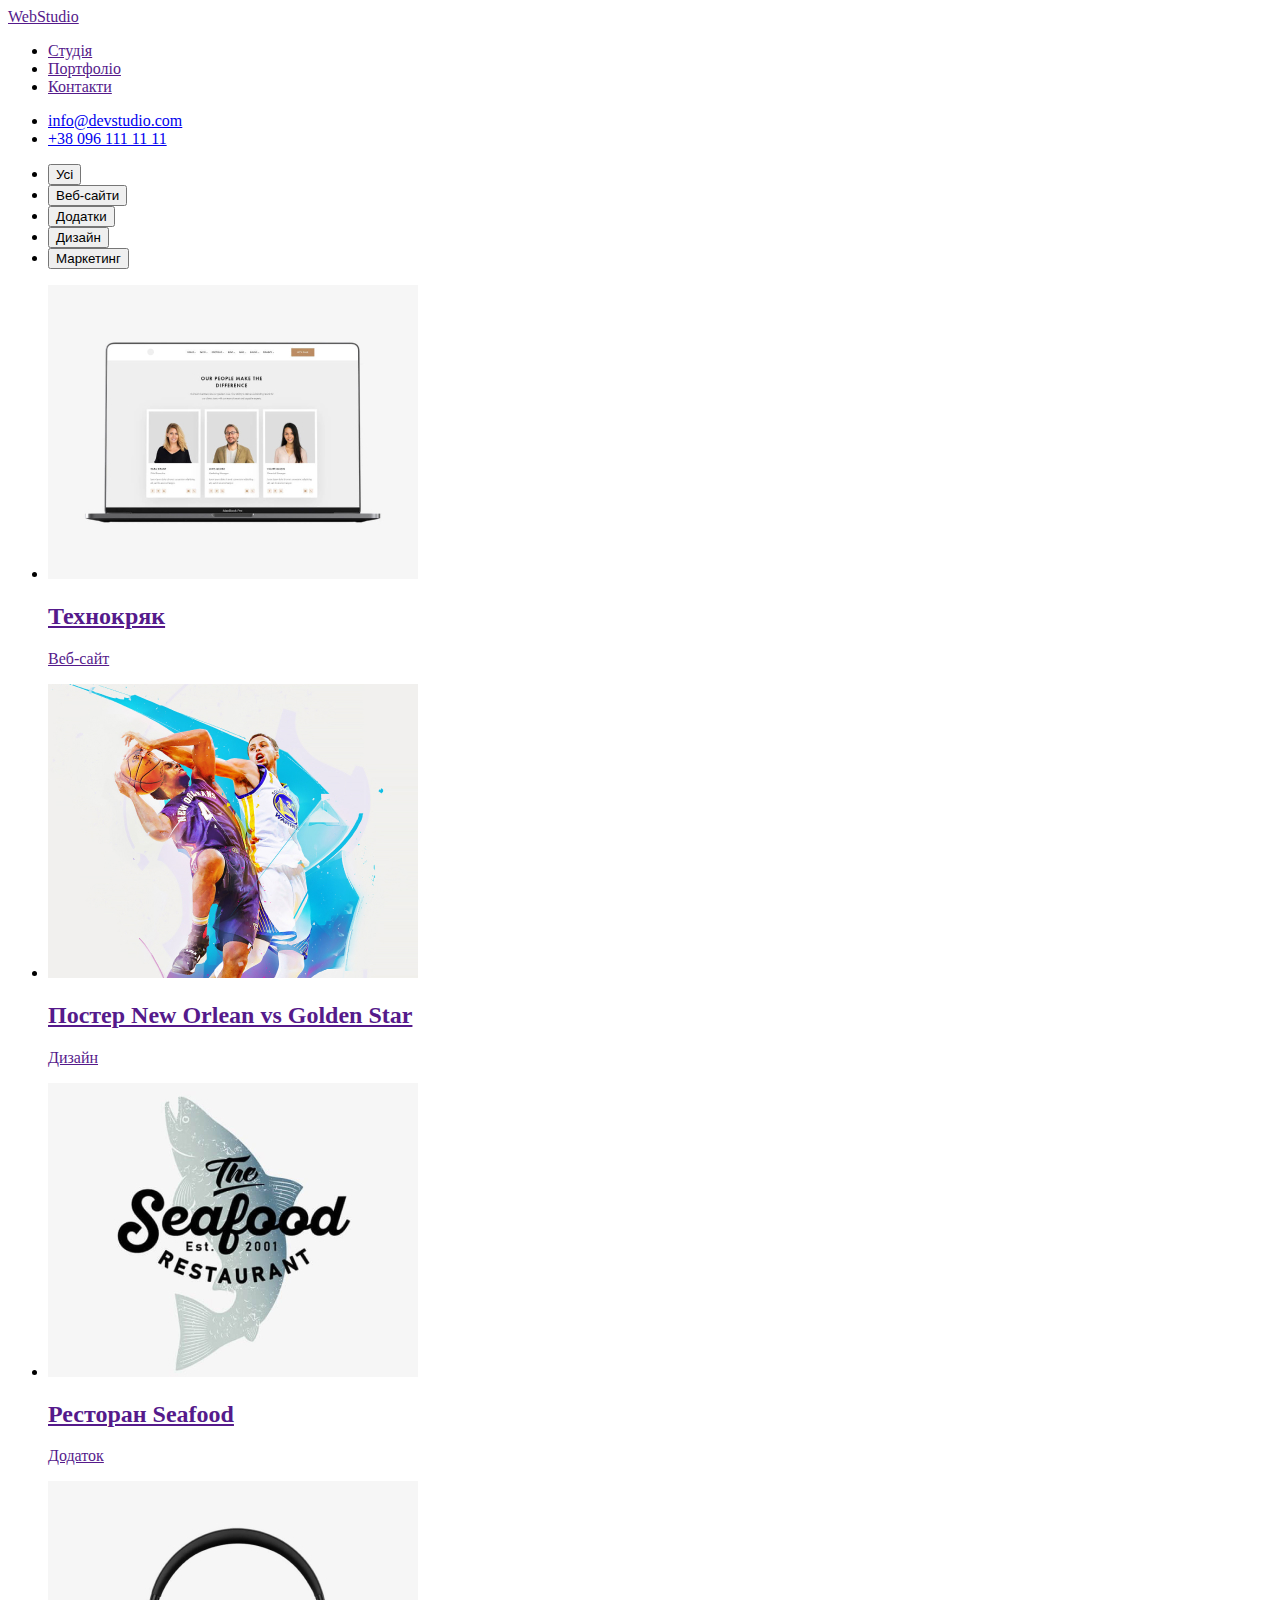
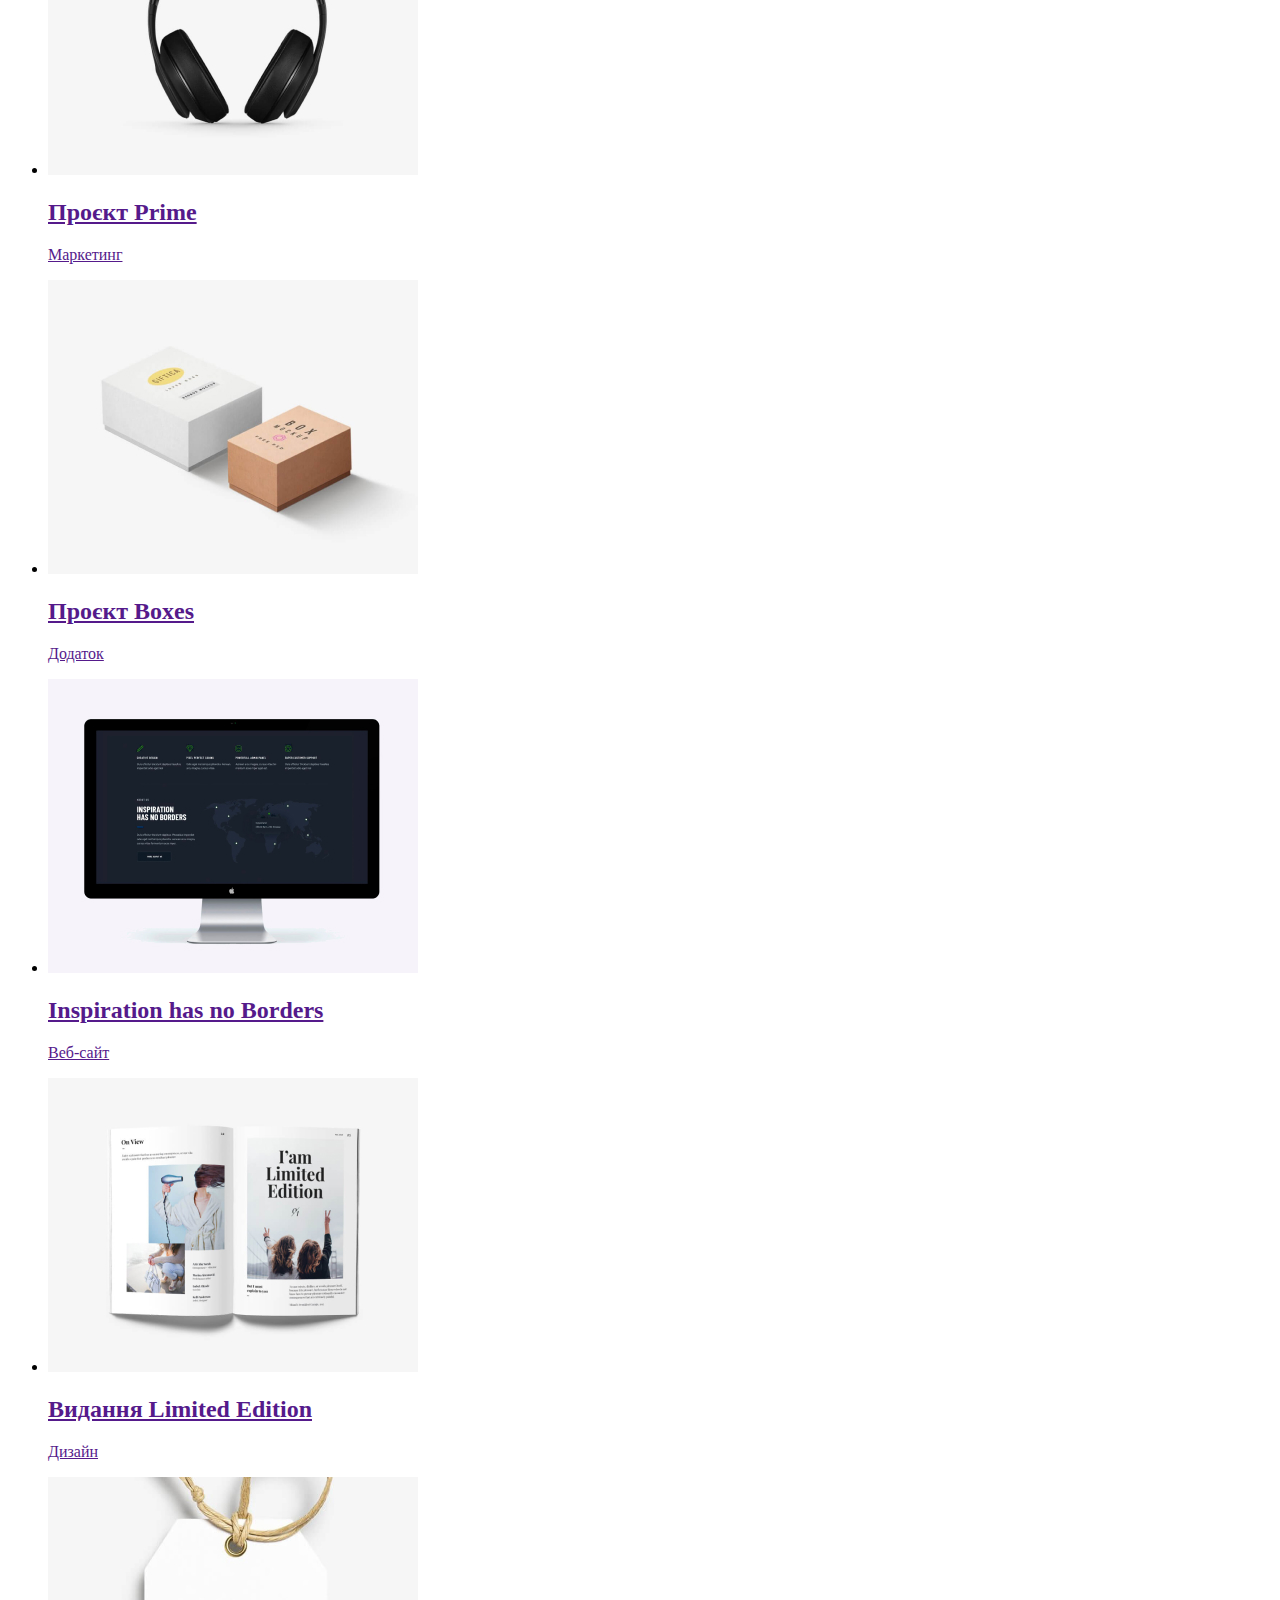
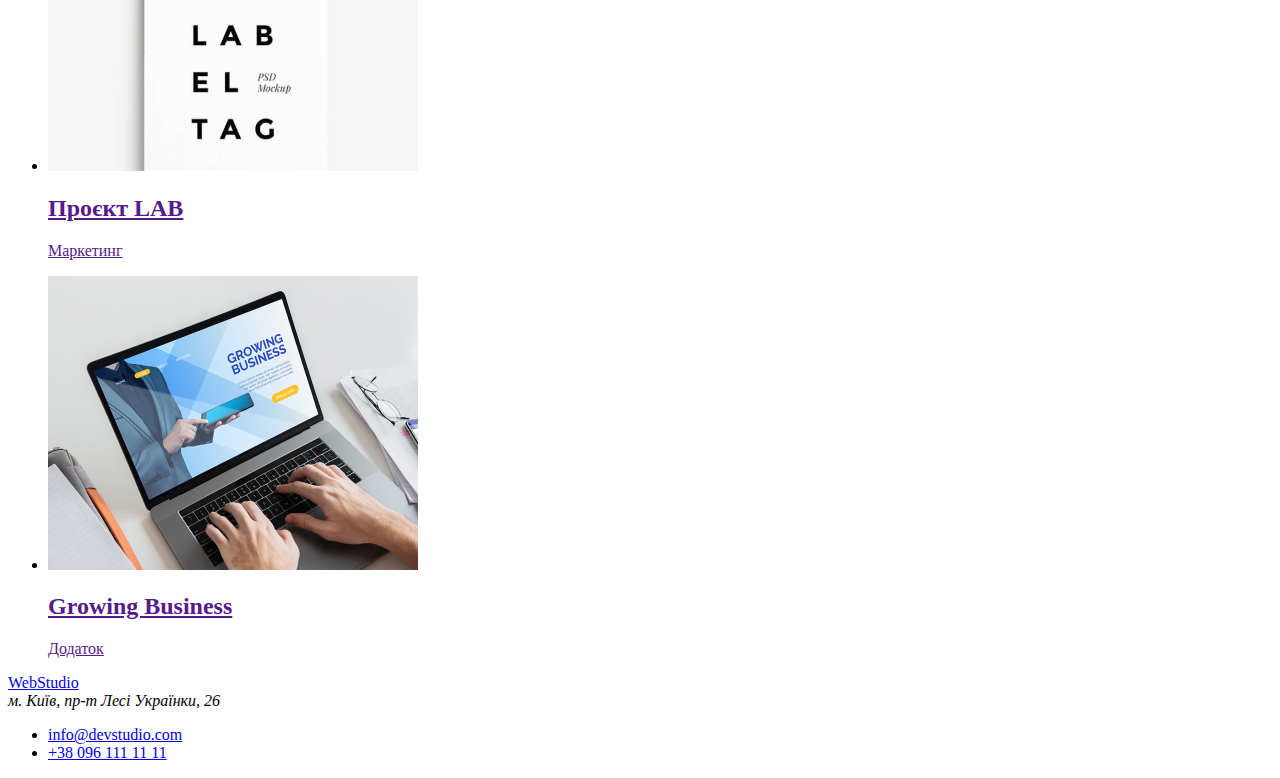
==== portfolio.html @ b0138ae0 "add styles" ====
<!DOCTYPE html>
<html lang="uk">
  <head>
    <meta charset="UTF-8" />
    <meta http-equiv="X-UA-Compatible" content="IE=edge" />
    <meta name="viewport" content="width=device-width, initial-scale=1.0" />
    <title>Portfolio</title>
    <link rel="stylesheet" href="./css/styles.css">
    <link href="https://fonts.googleapis.com/css2?family=Raleway:wght@700&family=Roboto:wght@400;500;700;900&display=swap" rel="stylesheet">
  </head>
  
  <body>
    <!--Верхня частина-->
    <header>
        <a href="">WebStudio</a>
        <nav>
          <ul>
            <li><a href="">Студія</a></li>
            <li><a href="">Портфоліо</a></li>
            <li><a href="">Контакти</a></li>
          </ul>
        </nav>
        <ul>
          <li><a href="mailto:info@devstudio.com">info@devstudio.com</a></li>
          <li><a href="tel:+380961111111">+38 096 111 11 11</a></li>
        </ul>
      </header>
    <main>
      <!--Заголовок-->
    
           <section>

             <ul>
                <li><button type="button">Усі</button></li>
                <li><button type="button">Веб-сайти</button></li>
                <li><button type="button">Додатки</button></li>
                <li><button type="button">Дизайн</button></li>
                <li><button type="button">Маркетинг</button></li>
            </ul>
        
        <ul>
            <li><a href="">
              <img src="./images/img7.jpg" alt="десктоп ноутбука" width="370">
              <h2>Технокряк</h2>
              <p>Веб-сайт</p>
            </a>
            </li>

            <li><a href="">
              <img src="./images/img8.jpg" alt="гра в баскетбол" width="370">
              <h2>Постер New Orlean vs Golden Star</h2>
              <p>Дизайн</p>
            </a>
            </li>

            <li><a href="">
              <img src="./images/img9.jpg" alt="ресторан морепродуктів" width="370">
              <h2>Ресторан Seafood</h2>
              <p>Додаток</p>
            </a>
            </li>

            <li><a href="">
              <img src="./images/img10.jpg" alt="навушники" width="370">
              <h2>Проєкт Prime</h2>
              <p>Маркетинг</p>
            </a>
                
            </li>

            <li><a href="">
              <img src="./images/img11.jpg" alt="Коробки" width="370">
              <h2>Проєкт Boxes</h2>
              <p>Додаток</p>
            </a>
            </li>

            <li><a href="">
              <img src="./images/img12.jpg" alt="Десктоп компютера" width="370">
              <h2>Inspiration has no Borders</h2>
              <p>Веб-сайт</p>
            </a>
            </li>

            <li><a href="">
              <img src="./images/img13.jpg" alt="розгорнута книга" width="370">
              <h2>Видання Limited Edition</h2>
              <p>Дизайн</p>
            </a>
            </li>

            <li><a href="">
               <img src="./images/img14.jpg" alt="мітка з описом" width="370">
                <h2>Проєкт LAB</h2>
                <p>Маркетинг</p>
            </a>
            </li>

            <li><a href="">
              <img src="./images/img15.jpg" alt="написання на клавіатрі">
              <h2>Growing Business</h2>
              <p>Додаток</p>
            </a>
            </li>
        </ul>
      </section>
    
    </main>

    <footer>
        <!--Підвал сторінки-->
        <a href="./index.html">WebStudio</a>
        <address>м. Київ, пр-т Лесі Українки, 26</address>
  
        <ul>
          <li><a href="mailto:info@devstudio.com">info@devstudio.com</a></li>
          <li><a href="tel:+380961111111">+38 096 111 11 11</a></li>
        </ul>
      </footer>
  </body>

</html>
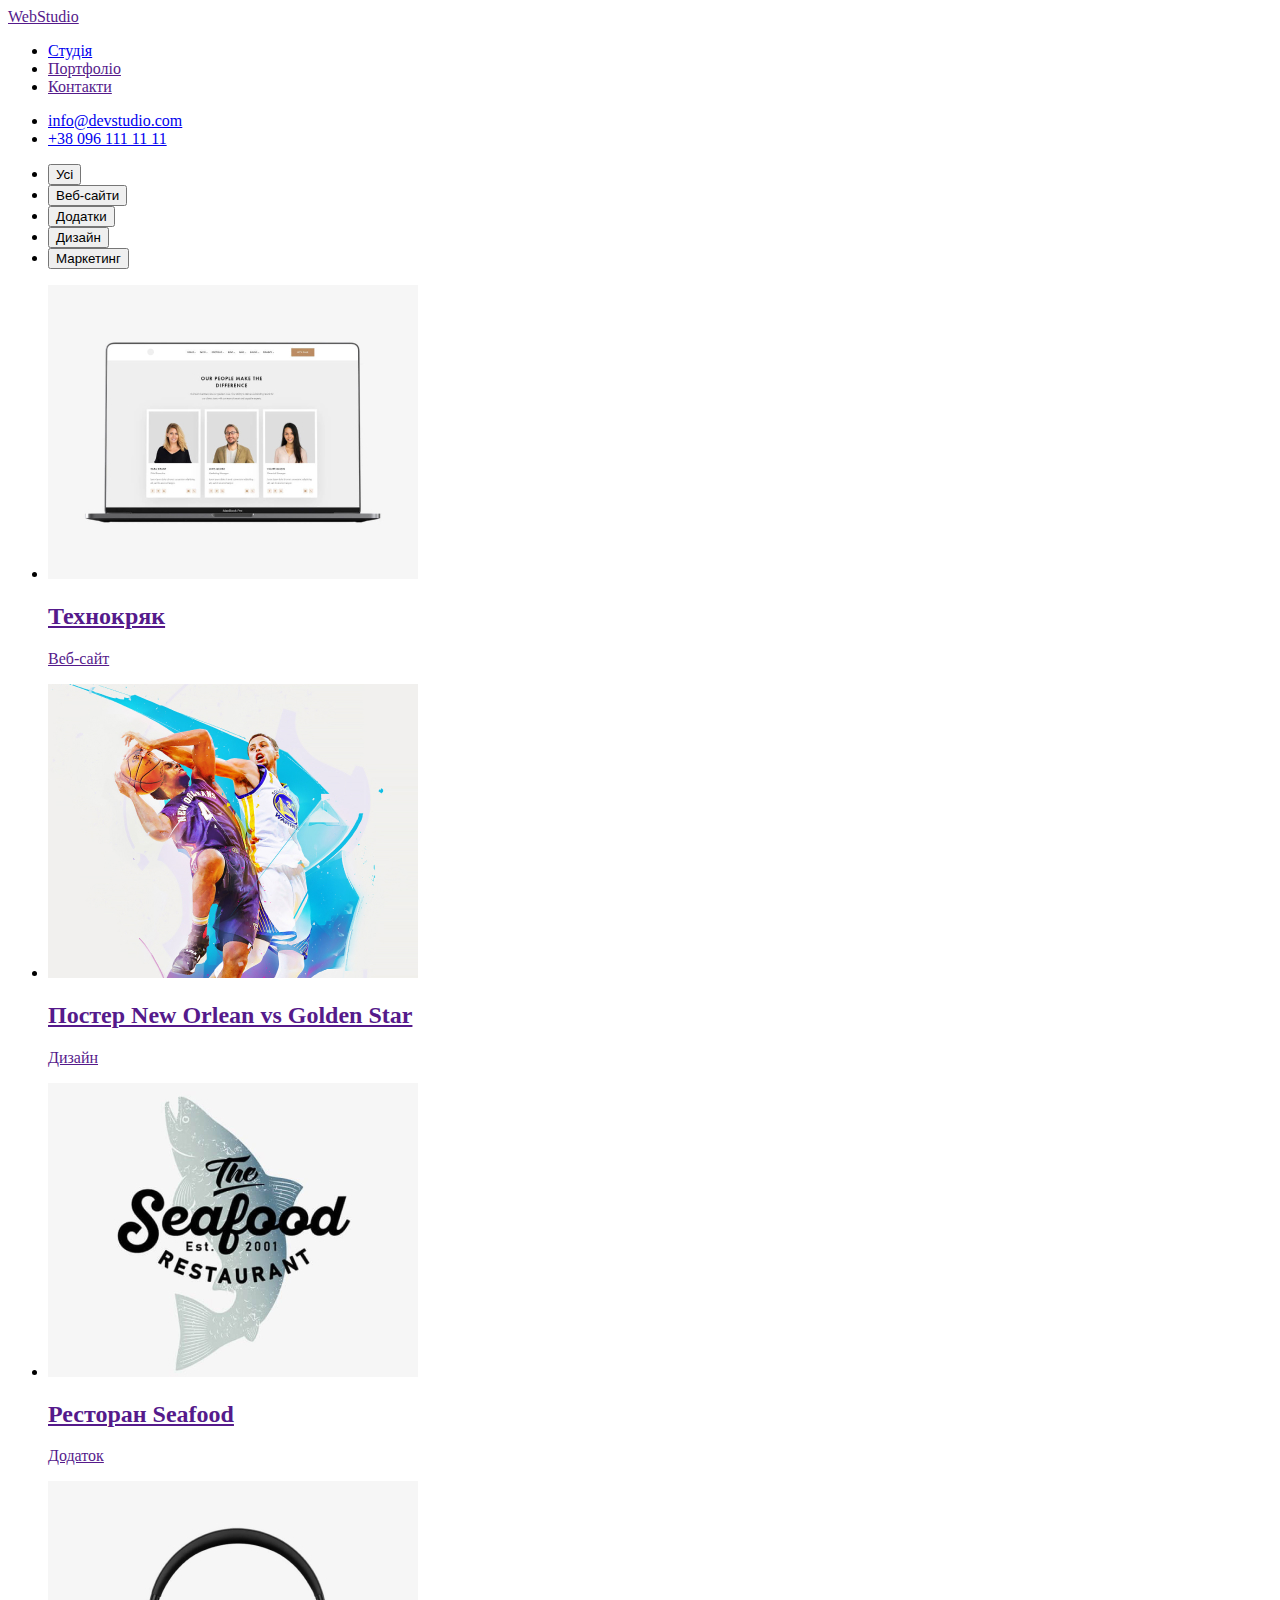
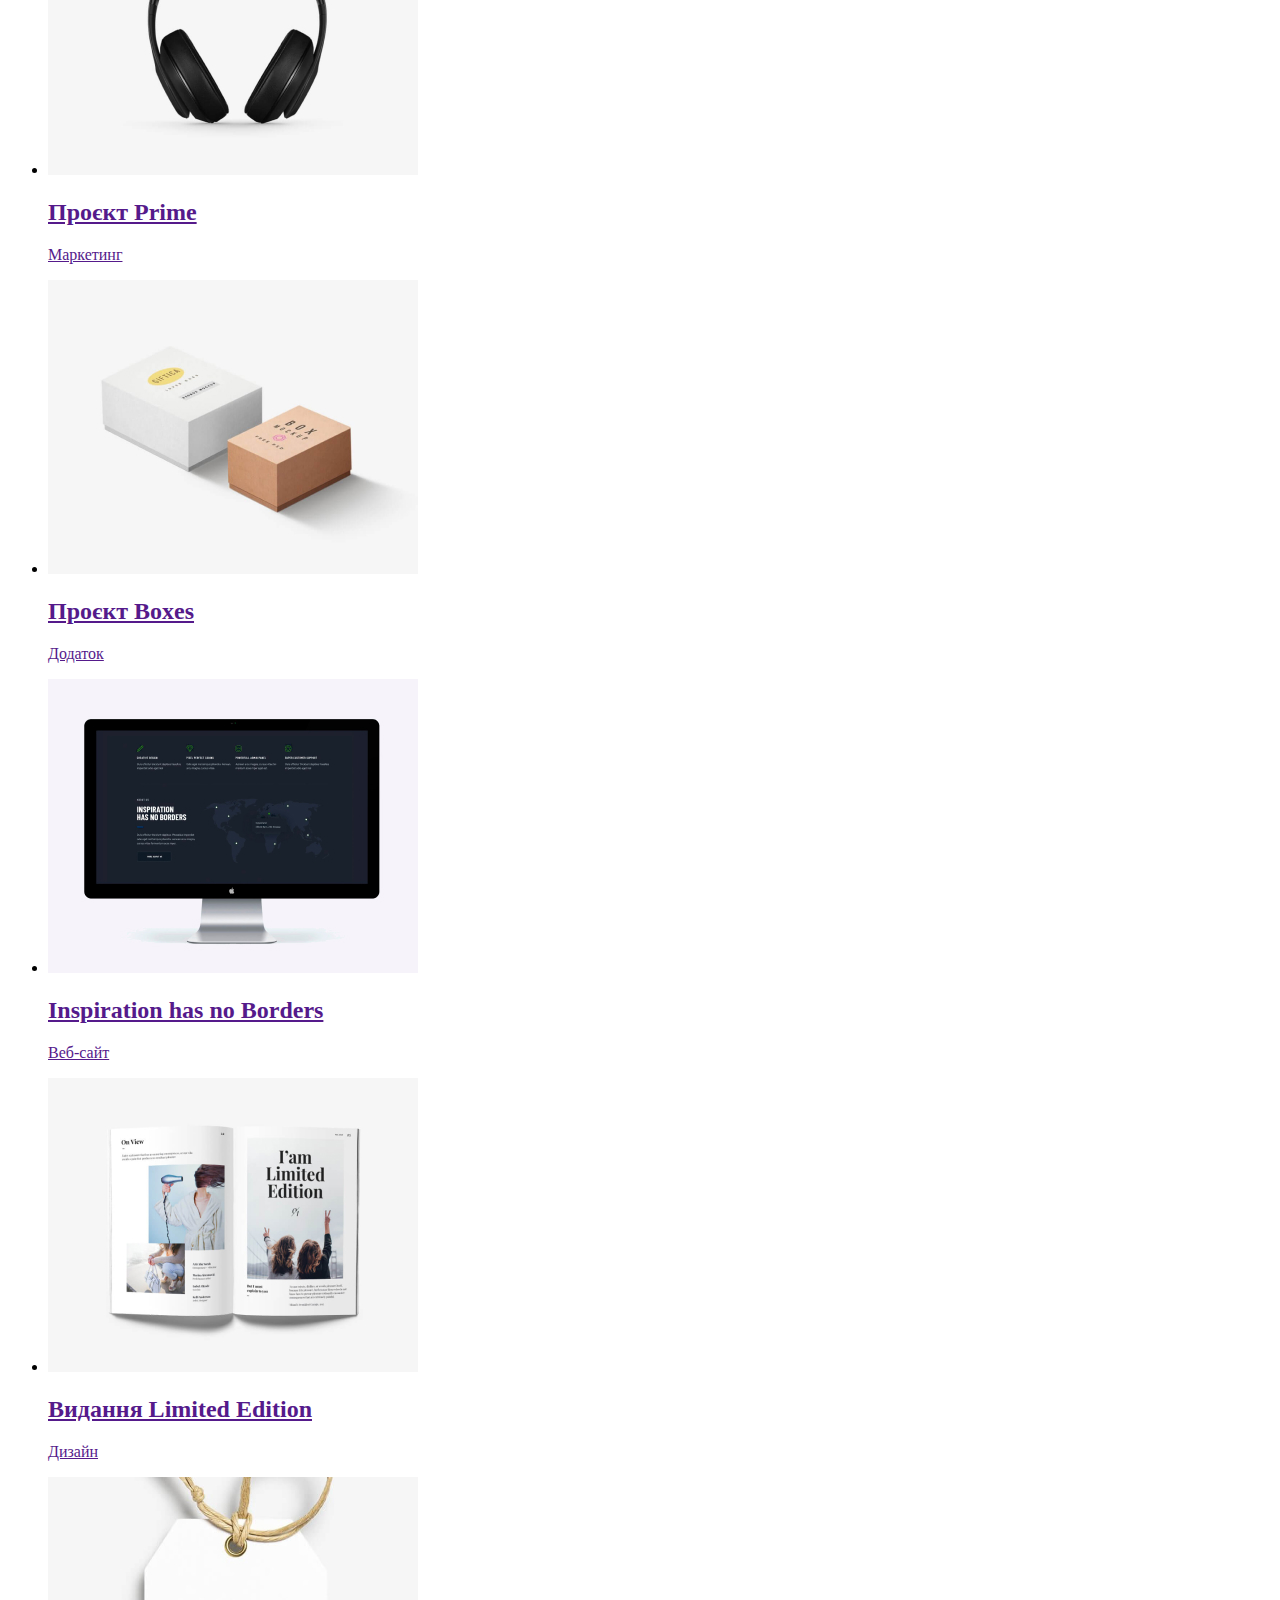
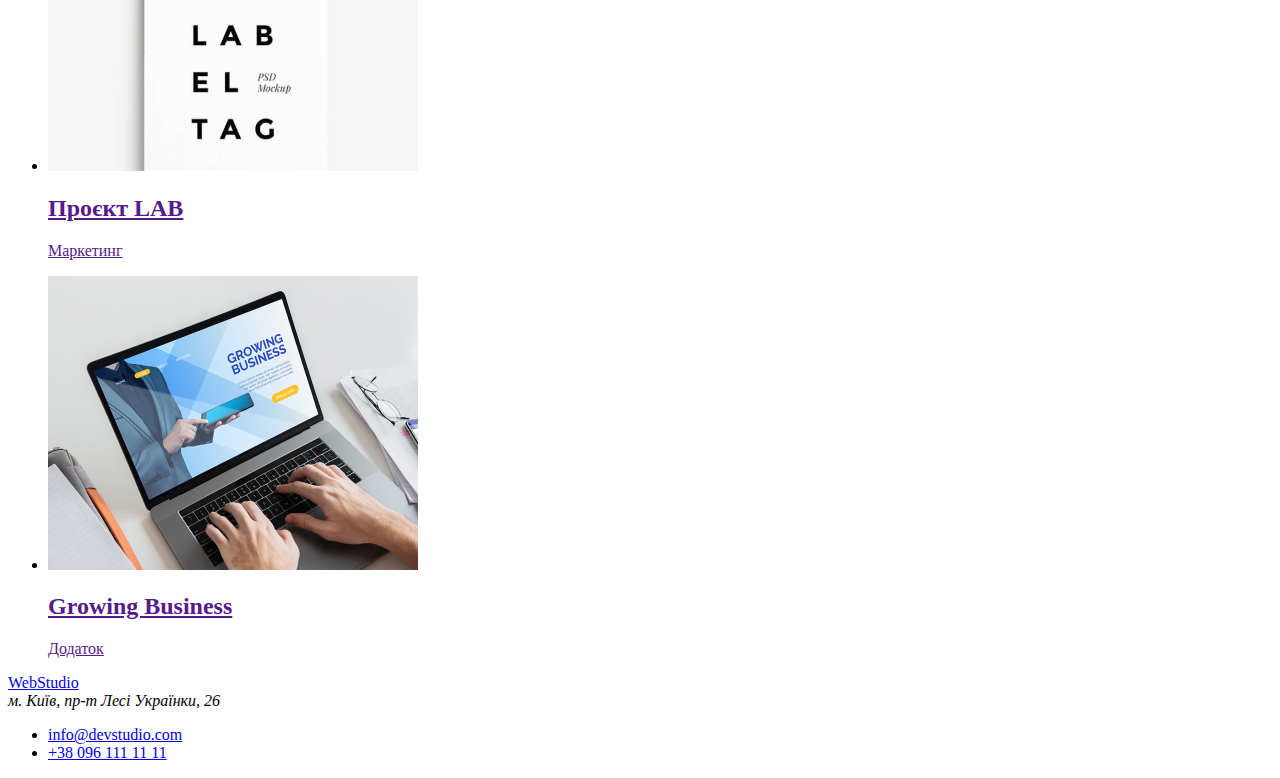
==== commit e9f4cb88: "add styless" ====
--- a/portfolio.html
+++ b/portfolio.html
@@ -5,122 +5,139 @@
     <meta http-equiv="X-UA-Compatible" content="IE=edge" />
     <meta name="viewport" content="width=device-width, initial-scale=1.0" />
     <title>Portfolio</title>
-    <link rel="stylesheet" href="./css/styles.css">
-    <link href="https://fonts.googleapis.com/css2?family=Raleway:wght@700&family=Roboto:wght@400;500;700;900&display=swap" rel="stylesheet">
+    <link
+      href="https://fonts.googleapis.com/css2?family=Raleway:wght@700&family=Roboto:wght@400;500;700;900&display=swap"
+      rel="stylesheet"
+    />
+    <link rel="stylesheet" href="./css/styles.css" />
+    
   </head>
-  
+
   <body>
     <!--Верхня частина-->
     <header>
-        <a href="">WebStudio</a>
-        <nav>
-          <ul>
-            <li><a href="">Студія</a></li>
-            <li><a href="">Портфоліо</a></li>
-            <li><a href="">Контакти</a></li>
-          </ul>
-        </nav>
+      <a clas="logo" href="">WebStudio</a>
+      <nav>
         <ul>
-          <li><a href="mailto:info@devstudio.com">info@devstudio.com</a></li>
-          <li><a href="tel:+380961111111">+38 096 111 11 11</a></li>
+          <li><a href="./index.html">Студія</a></li>
+          <li><a href="">Портфоліо</a></li>
+          <li><a href="">Контакти</a></li>
         </ul>
-      </header>
+      </nav>
+      <ul>
+        <li class="link" ><a class="link-text" href="mailto:info@devstudio.com">info@devstudio.com</a></li>
+        <li class="link" ><a class="link-text" href="tel:+380961111111">+38 096 111 11 11</a></li>
+      </ul>
+    </header>
     <main>
       <!--Заголовок-->
-    
-           <section>
 
-             <ul>
-                <li><button type="button">Усі</button></li>
-                <li><button type="button">Веб-сайти</button></li>
-                <li><button type="button">Додатки</button></li>
-                <li><button type="button">Дизайн</button></li>
-                <li><button type="button">Маркетинг</button></li>
-            </ul>
-        
+      <section>
         <ul>
-            <li><a href="">
-              <img src="./images/img7.jpg" alt="десктоп ноутбука" width="370">
+          <li><button type="button">Усі</button></li>
+          <li><button type="button">Веб-сайти</button></li>
+          <li><button type="button">Додатки</button></li>
+          <li><button type="button">Дизайн</button></li>
+          <li><button type="button">Маркетинг</button></li>
+        </ul>
+
+        <ul>
+          <li>
+            <a href="">
+              <img src="./images/img7.jpg" alt="десктоп ноутбука" width="370" />
               <h2>Технокряк</h2>
               <p>Веб-сайт</p>
             </a>
-            </li>
+          </li>
 
-            <li><a href="">
-              <img src="./images/img8.jpg" alt="гра в баскетбол" width="370">
+          <li>
+            <a href="">
+              <img src="./images/img8.jpg" alt="гра в баскетбол" width="370" />
               <h2>Постер New Orlean vs Golden Star</h2>
               <p>Дизайн</p>
             </a>
-            </li>
+          </li>
 
-            <li><a href="">
-              <img src="./images/img9.jpg" alt="ресторан морепродуктів" width="370">
+          <li>
+            <a href="">
+              <img
+                src="./images/img9.jpg"
+                alt="ресторан морепродуктів"
+                width="370"
+              />
               <h2>Ресторан Seafood</h2>
               <p>Додаток</p>
             </a>
-            </li>
+          </li>
 
-            <li><a href="">
-              <img src="./images/img10.jpg" alt="навушники" width="370">
+          <li>
+            <a href="">
+              <img src="./images/img10.jpg" alt="навушники" width="370" />
               <h2>Проєкт Prime</h2>
               <p>Маркетинг</p>
             </a>
-                
-            </li>
+          </li>
 
-            <li><a href="">
-              <img src="./images/img11.jpg" alt="Коробки" width="370">
+          <li>
+            <a href="">
+              <img src="./images/img11.jpg" alt="Коробки" width="370" />
               <h2>Проєкт Boxes</h2>
               <p>Додаток</p>
             </a>
-            </li>
+          </li>
 
-            <li><a href="">
-              <img src="./images/img12.jpg" alt="Десктоп компютера" width="370">
+          <li>
+            <a href="">
+              <img
+                src="./images/img12.jpg"
+                alt="Десктоп компютера"
+                width="370"
+              />
               <h2>Inspiration has no Borders</h2>
               <p>Веб-сайт</p>
             </a>
-            </li>
+          </li>
 
-            <li><a href="">
-              <img src="./images/img13.jpg" alt="розгорнута книга" width="370">
+          <li>
+            <a href="">
+              <img
+                src="./images/img13.jpg"
+                alt="розгорнута книга"
+                width="370"
+              />
               <h2>Видання Limited Edition</h2>
               <p>Дизайн</p>
             </a>
-            </li>
+          </li>
 
-            <li><a href="">
-               <img src="./images/img14.jpg" alt="мітка з описом" width="370">
-                <h2>Проєкт LAB</h2>
-                <p>Маркетинг</p>
+          <li>
+            <a href="">
+              <img src="./images/img14.jpg" alt="мітка з описом" width="370" />
+              <h2>Проєкт LAB</h2>
+              <p>Маркетинг</p>
             </a>
-            </li>
+          </li>
 
-            <li><a href="">
-              <img src="./images/img15.jpg" alt="написання на клавіатрі">
+          <li>
+            <a href="">
+              <img src="./images/img15.jpg" alt="написання на клавіатрі" />
               <h2>Growing Business</h2>
               <p>Додаток</p>
             </a>
-            </li>
+          </li>
         </ul>
       </section>
-    
     </main>
 
     <footer>
-        <!--Підвал сторінки-->
-        <a href="./index.html">WebStudio</a>
-        <address>м. Київ, пр-т Лесі Українки, 26</address>
-  
-        <ul>
-          <li><a href="mailto:info@devstudio.com">info@devstudio.com</a></li>
-          <li><a href="tel:+380961111111">+38 096 111 11 11</a></li>
-        </ul>
-      </footer>
+      <!--Підвал сторінки-->
+      <a href="./index.html">WebStudio</a>
+      <address>м. Київ, пр-т Лесі Українки, 26</address>
+
+      <ul>
+        <li class="link" ><a class="link-text" href="mailto:info@devstudio.com">info@devstudio.com</a></li>
+        <li class="link" ><a class="link-text" href="tel:+380961111111">+38 096 111 11 11</a></li>
+      </ul>
+    </footer>
   </body>
-
-</html>  
-
-  
-
-
+</html>
--- a/css/styles.css
+++ b/css/styles.css
@@ -0,0 +1,14 @@
+:root {
+    /* Fonts */
+    --main-fonts: Roboto, sans-serif; 
+
+    /* Text colours */
+     --main-txt-color:#212121;
+
+    /* Background colours */
+    --main-bg-color:#F5F4FA;
+
+     /* Others */
+
+}
+
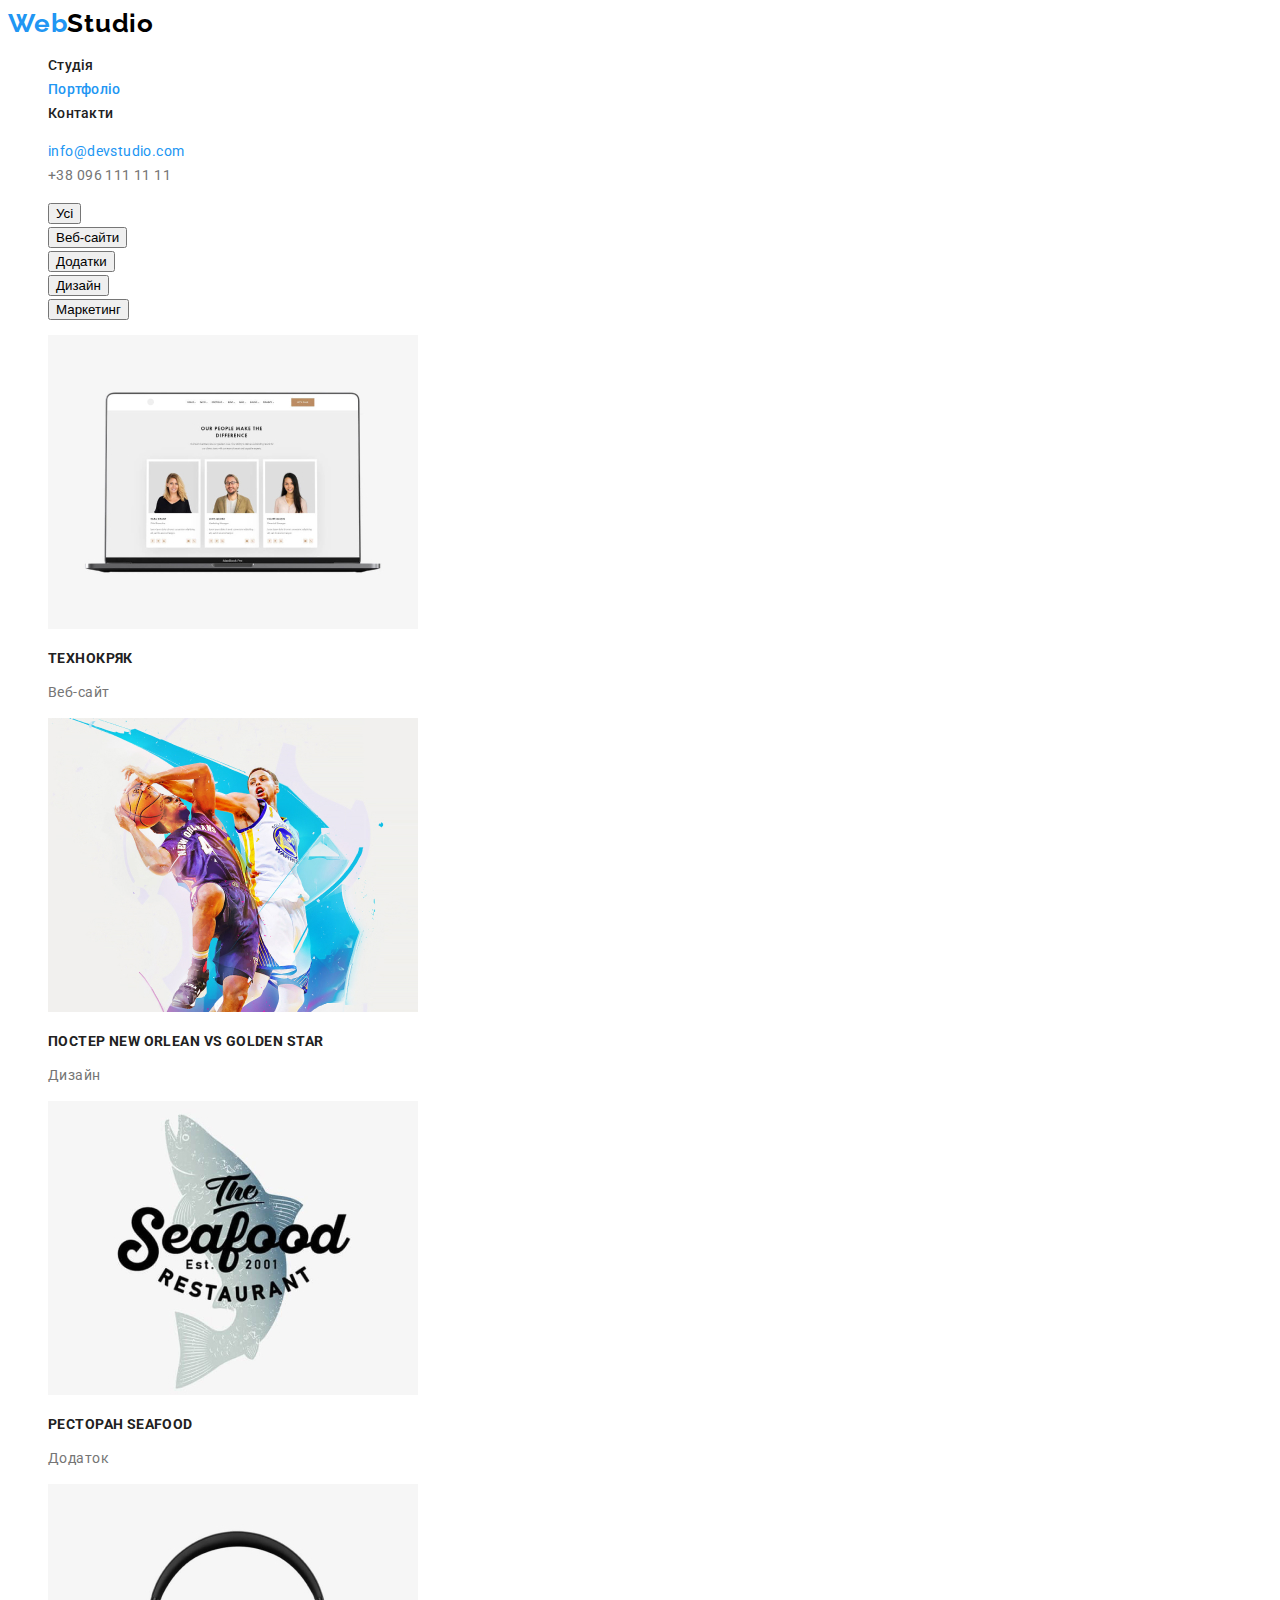
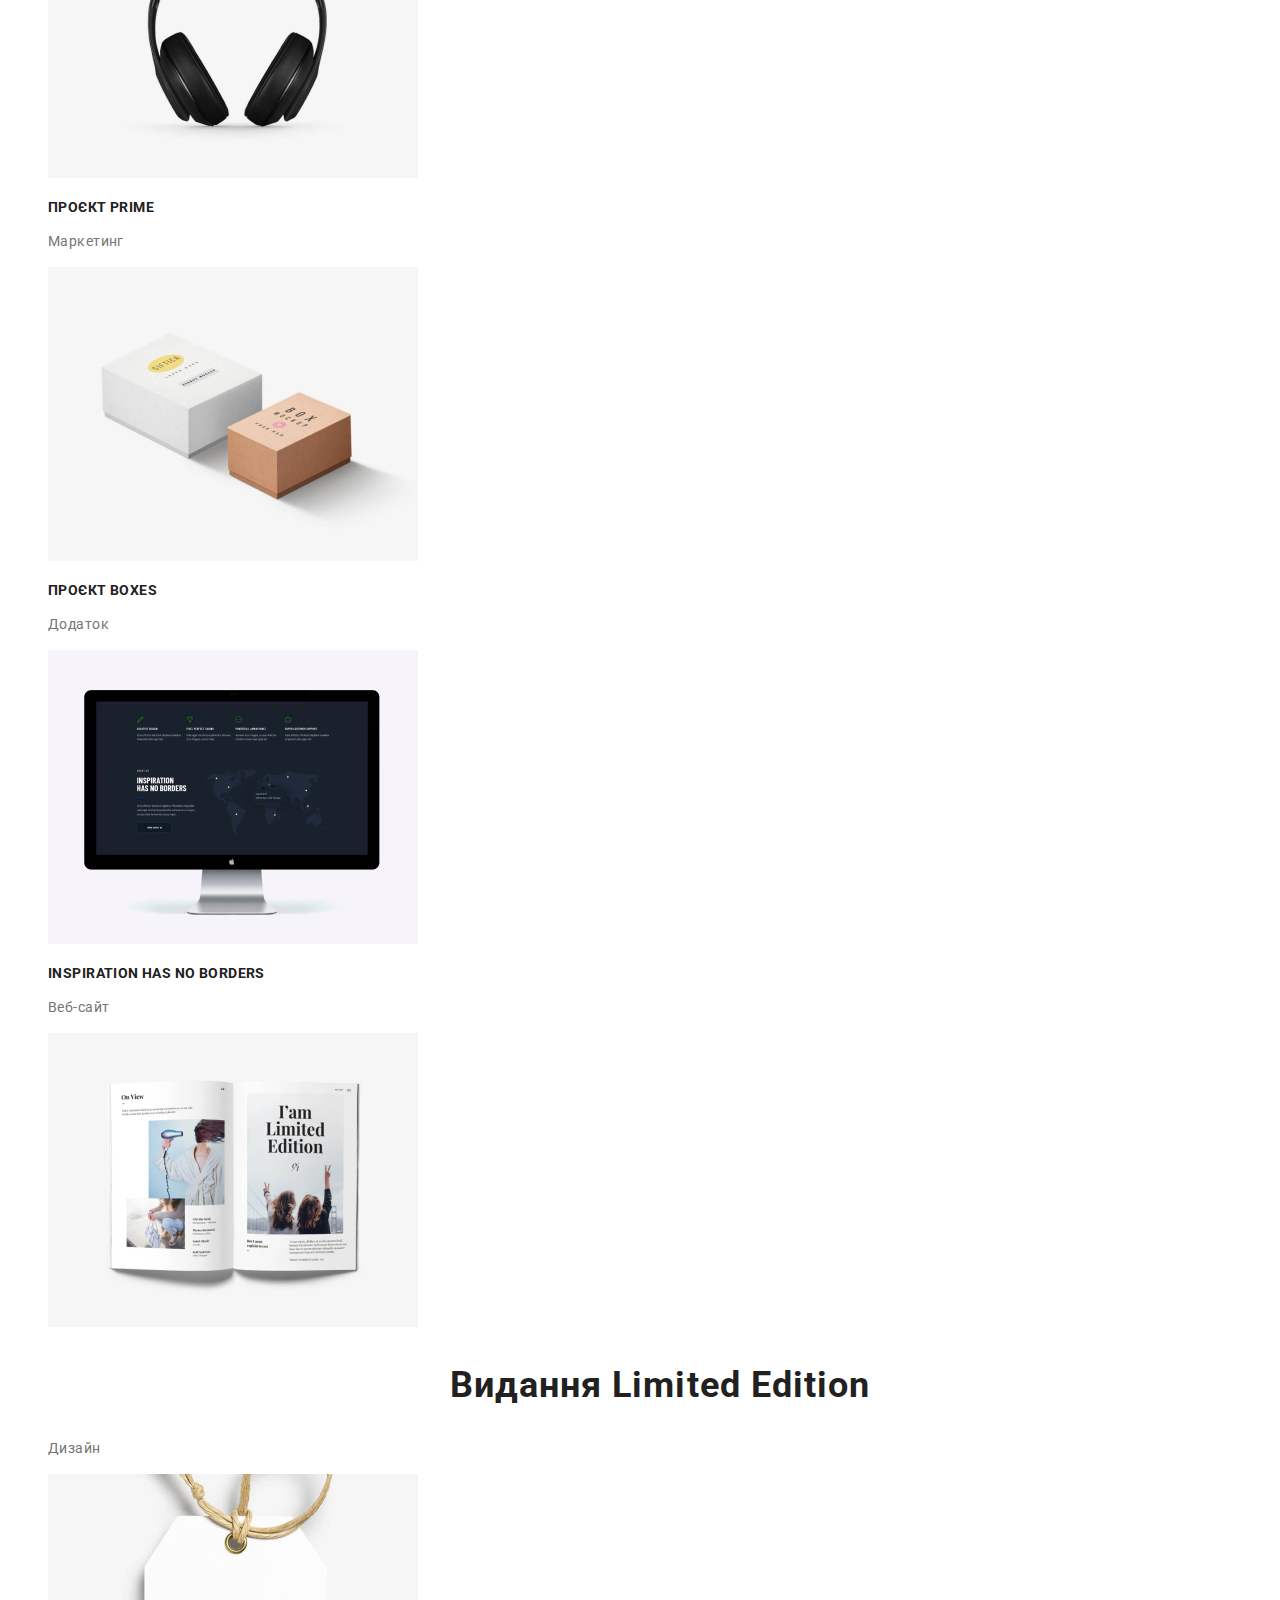
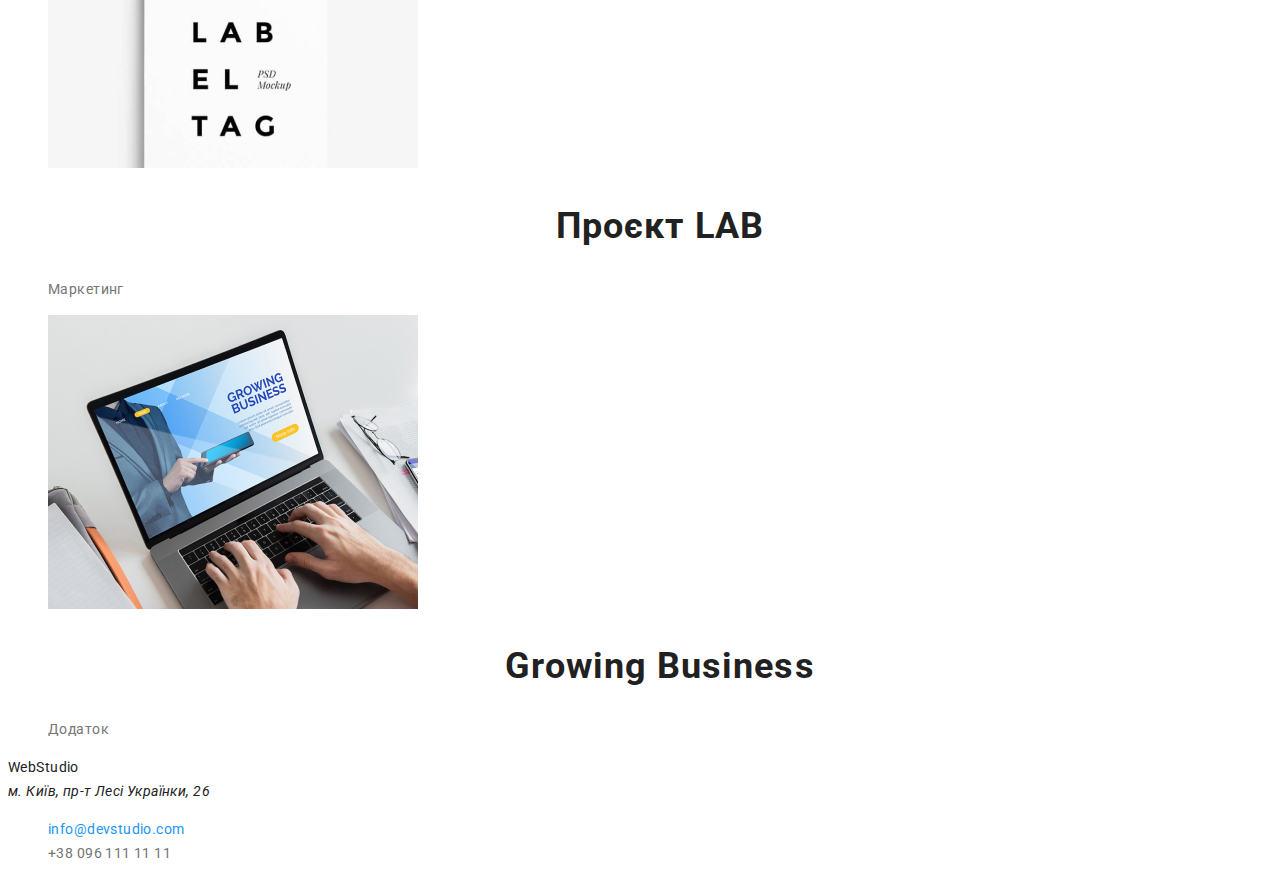
==== commit 47b1feeb: "add btn" ====
--- a/portfolio.html
+++ b/portfolio.html
@@ -5,35 +5,34 @@
     <meta http-equiv="X-UA-Compatible" content="IE=edge" />
     <meta name="viewport" content="width=device-width, initial-scale=1.0" />
     <title>Portfolio</title>
-    <link
-      href="https://fonts.googleapis.com/css2?family=Raleway:wght@700&family=Roboto:wght@400;500;700;900&display=swap"
-      rel="stylesheet"
+    <link 
+      href="https://fonts.googleapis.com/css2?family=Raleway:wght@700&family=Roboto:wght@400;500;700&display=swap" rel="stylesheet"
     />
     <link rel="stylesheet" href="./css/styles.css" />
     
   </head>
 
-  <body>
+  <body class="page">
     <!--Верхня частина-->
     <header>
-      <a clas="logo" href="">WebStudio</a>
+      <a href=""><span class="logoweb">Web</span><span class="logostudio">Studio</span></a>
       <nav>
-        <ul>
-          <li><a href="./index.html">Студія</a></li>
-          <li><a href="">Портфоліо</a></li>
-          <li><a href="">Контакти</a></li>
+        <ul class="list">
+          <li><a href="./index.html" class="list-link">Студія</a></li>
+          <li><a href="" class="list-li">Портфоліо</a></li>
+          <li><a href="" class="list-link">Контакти</a></li>
         </ul>
       </nav>
-      <ul>
-        <li class="link" ><a class="link-text" href="mailto:info@devstudio.com">info@devstudio.com</a></li>
-        <li class="link" ><a class="link-text" href="tel:+380961111111">+38 096 111 11 11</a></li>
+      <ul class="list">
+        <li><a href="mailto:info@devstudio.com">info@devstudio.com</a></li>
+        <li><a href="tel:+380961111111"  class="list-number">+38 096 111 11 11</a></li>
       </ul>
     </header>
     <main>
       <!--Заголовок-->
 
       <section>
-        <ul>
+        <ul class="list">
           <li><button type="button">Усі</button></li>
           <li><button type="button">Веб-сайти</button></li>
           <li><button type="button">Додатки</button></li>
@@ -41,11 +40,11 @@
           <li><button type="button">Маркетинг</button></li>
         </ul>
 
-        <ul>
+        <ul class="list">
           <li>
             <a href="">
               <img src="./images/img7.jpg" alt="десктоп ноутбука" width="370" />
-              <h2>Технокряк</h2>
+              <h3>Технокряк</h3>
               <p>Веб-сайт</p>
             </a>
           </li>
@@ -53,7 +52,7 @@
           <li>
             <a href="">
               <img src="./images/img8.jpg" alt="гра в баскетбол" width="370" />
-              <h2>Постер New Orlean vs Golden Star</h2>
+              <h3>Постер New Orlean vs Golden Star</h3>
               <p>Дизайн</p>
             </a>
           </li>
@@ -65,7 +64,7 @@
                 alt="ресторан морепродуктів"
                 width="370"
               />
-              <h2>Ресторан Seafood</h2>
+              <h3>Ресторан Seafood</h3>
               <p>Додаток</p>
             </a>
           </li>
@@ -73,7 +72,7 @@
           <li>
             <a href="">
               <img src="./images/img10.jpg" alt="навушники" width="370" />
-              <h2>Проєкт Prime</h2>
+              <h3>Проєкт Prime</h3>
               <p>Маркетинг</p>
             </a>
           </li>
@@ -81,7 +80,7 @@
           <li>
             <a href="">
               <img src="./images/img11.jpg" alt="Коробки" width="370" />
-              <h2>Проєкт Boxes</h2>
+              <h3>Проєкт Boxes</h3>
               <p>Додаток</p>
             </a>
           </li>
@@ -93,7 +92,7 @@
                 alt="Десктоп компютера"
                 width="370"
               />
-              <h2>Inspiration has no Borders</h2>
+              <h3>Inspiration has no Borders</h2>
               <p>Веб-сайт</p>
             </a>
           </li>
@@ -134,9 +133,9 @@
       <a href="./index.html">WebStudio</a>
       <address>м. Київ, пр-т Лесі Українки, 26</address>
 
-      <ul>
-        <li class="link" ><a class="link-text" href="mailto:info@devstudio.com">info@devstudio.com</a></li>
-        <li class="link" ><a class="link-text" href="tel:+380961111111">+38 096 111 11 11</a></li>
+      <ul class="list">
+        <li><a href="mailto:info@devstudio.com">info@devstudio.com</a></li>
+        <li><a href="tel:+380961111111"  class="list-number">+38 096 111 11 11</a></li>
       </ul>
     </footer>
   </body>
--- a/css/styles.css
+++ b/css/styles.css
@@ -1,6 +1,7 @@
 :root {
     /* Fonts */
-    --main-fonts: Roboto, sans-serif; 
+    --main-font: Roboto, sans-serif;
+    --secondary-font: Raleway, sans-serif;
 
     /* Text colours */
      --main-txt-color:#212121;
@@ -12,3 +13,115 @@
 
 }
 
+
+.page {
+    font-family:var(--main-font);
+    font-size: 18px;
+    font-size: 14px;
+    line-height: 24px;
+    letter-spacing: 0.03em;
+
+    color: var(--main-txt-color);
+}
+
+/* Reset */
+
+.link {
+    text-decoration: none;
+    color: currentColor;
+}
+.list {
+    list-style: none;
+}
+a {
+    text-decoration: none;
+    color: currentColor;
+}
+
+/**   HEADER   **/
+
+
+.logoweb {
+    font-family:var(--secondary-font);
+    font-weight: 700;
+    font-size: 26px;
+    line-height: 31px;
+    letter-spacing: 0.03em;
+    color: #2196F3;
+}
+.logostudio {
+    font-family:var(--secondary-font);
+    font-weight: 700;
+    font-size: 26px;
+    line-height: 31px;
+    letter-spacing: 0.03em;
+    color: #000000;
+}
+.list-li {
+    font-family:var(--main-font);
+    font-weight: 500;
+    font-size: 14px;
+    line-height: 16px;
+    letter-spacing: 0.02em;
+    color: #2196F3;
+}
+
+.list-link {
+    font-family:var(--main-font);
+    font-size: 14px;
+    font-weight: 500;
+    letter-spacing: 0.02em;
+    line-height: 16px;
+        color: #212121;
+}
+.list {
+    font-family:var(--main-font);
+    
+    color: #2196F3;
+
+}
+.list-number {
+    color:  #757575;
+}
+.main {
+    background-color: #2F303A;
+    color: #FFFFFF;
+text-align: center;
+
+}
+.btn {
+    font-family:inherit;
+font-weight: 700;
+font-size: 16px;
+line-height: 30px;
+background: #2196F3;
+box-shadow: 0px 4px 4px rgba(0, 0, 0, 0.15);
+border-radius: 4px;
+color: #FFFFFF;
+cursor: pointer;
+}
+
+h3 {
+    font-family:var(--main-font);
+  font-weight: 700;
+  line-height: 16px;
+  letter-spacing: 0.03em;
+  text-transform: uppercase;
+  color: #212121;
+  font-size: 14px;
+  
+}
+p {
+    line-height: 24px; 
+    color: #757575;
+}
+h2 {
+    font-family:var(--main-font);
+    line-height: 42px;
+    font-weight: 700;
+    letter-spacing: 0.03em;
+    text-align: center;
+    font-size: 36px;
+    color: #212121;
+}
+
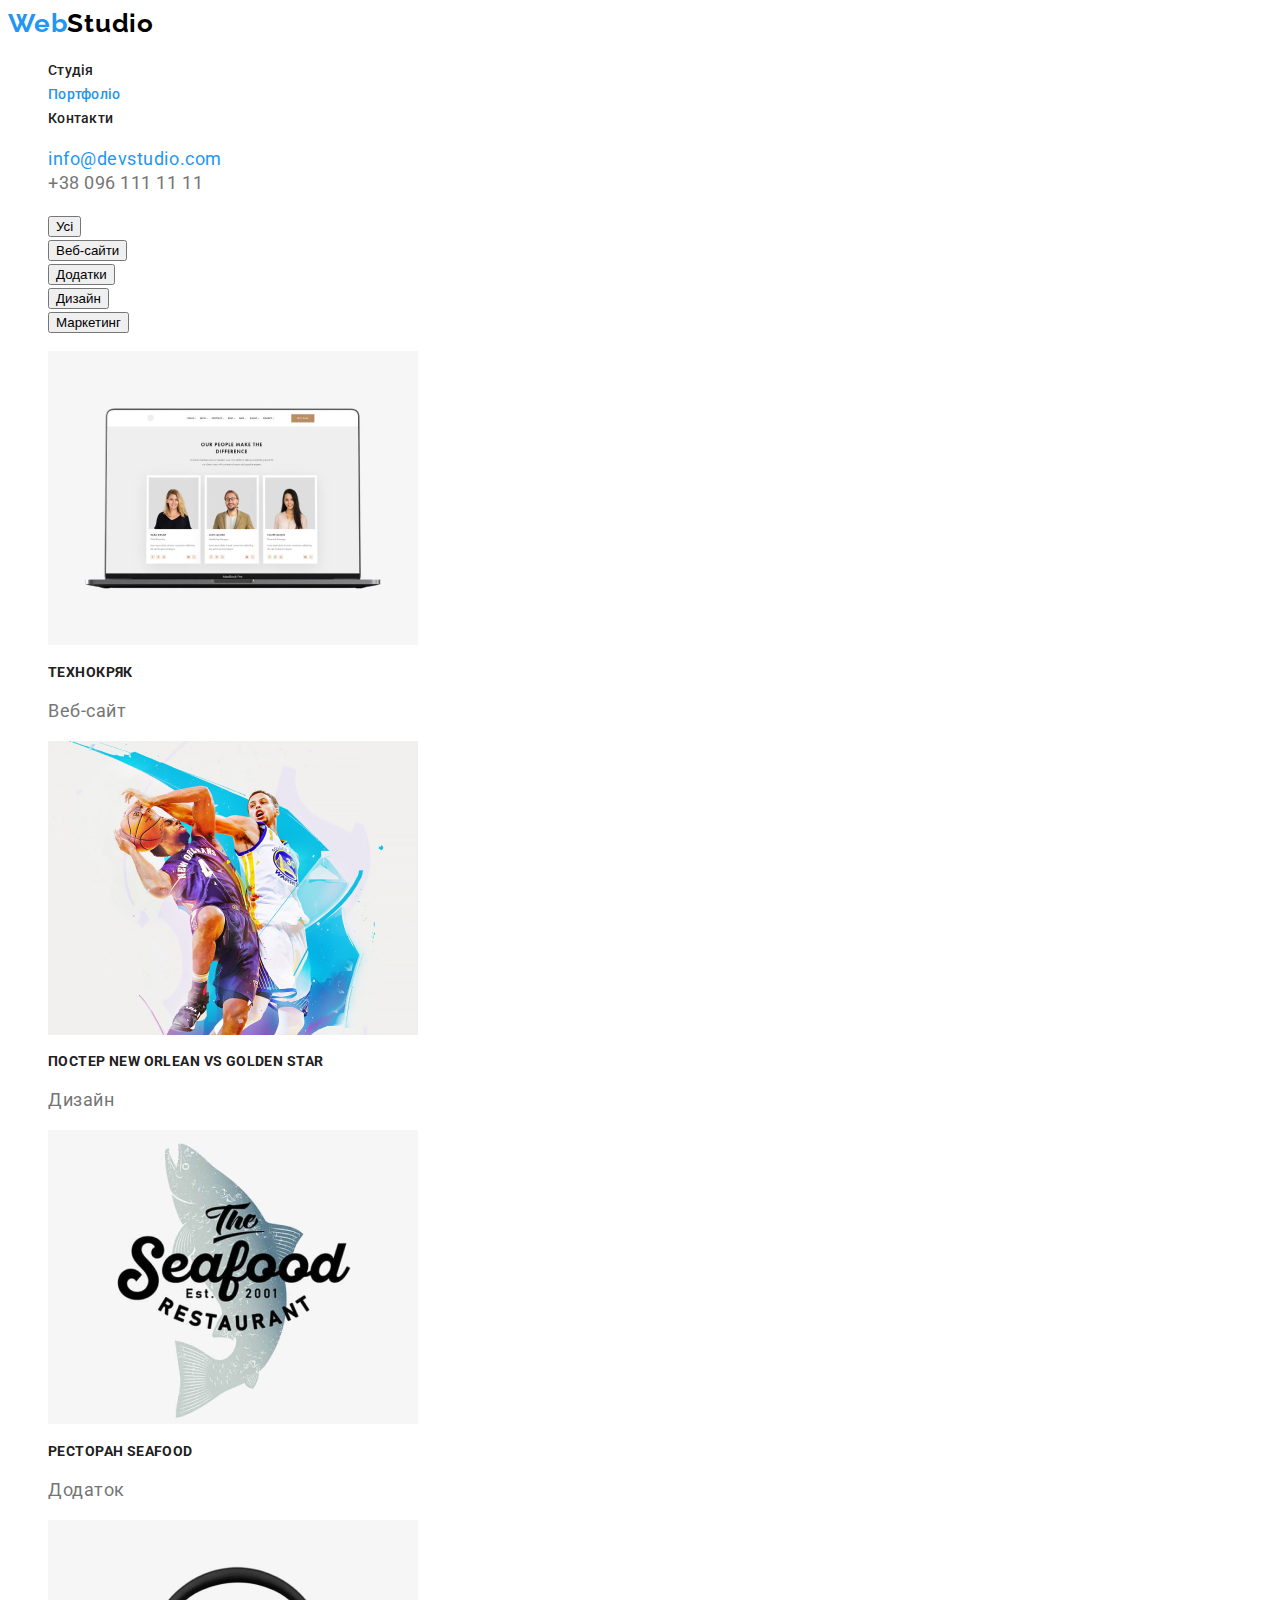
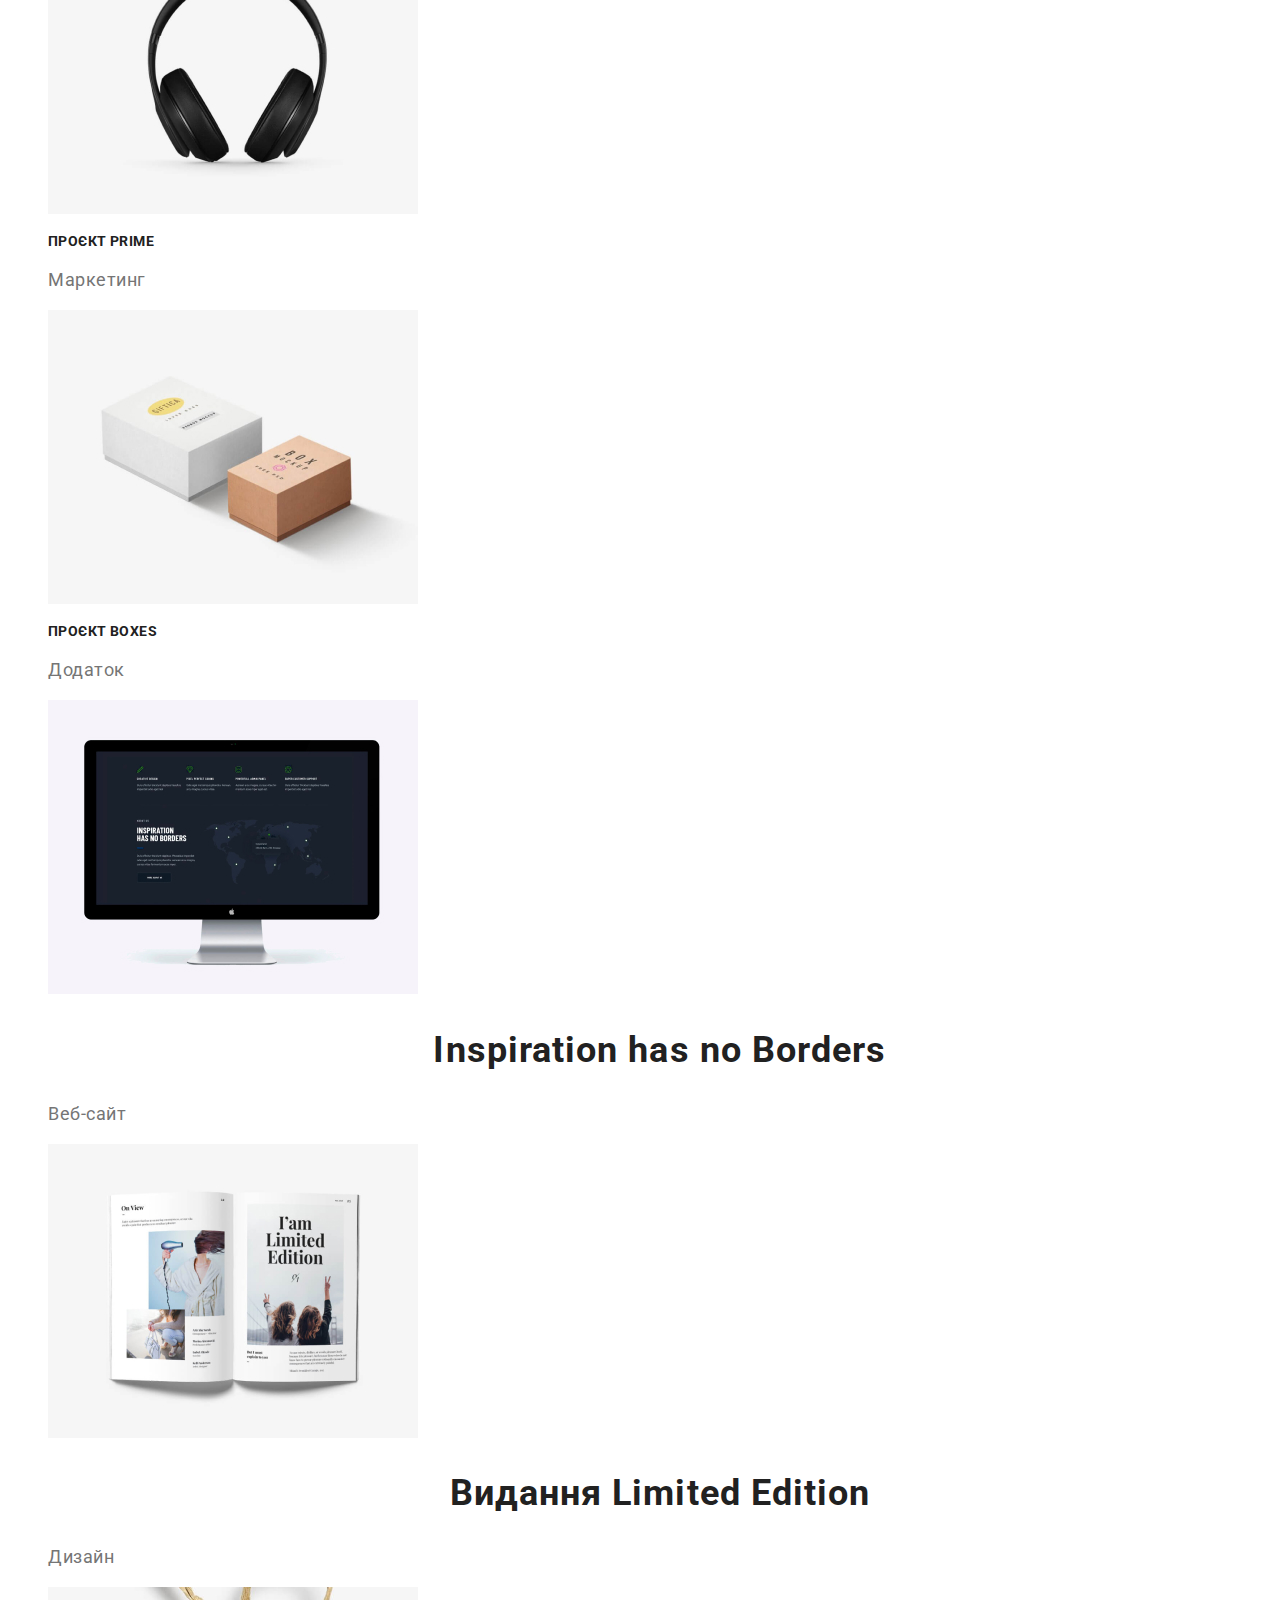
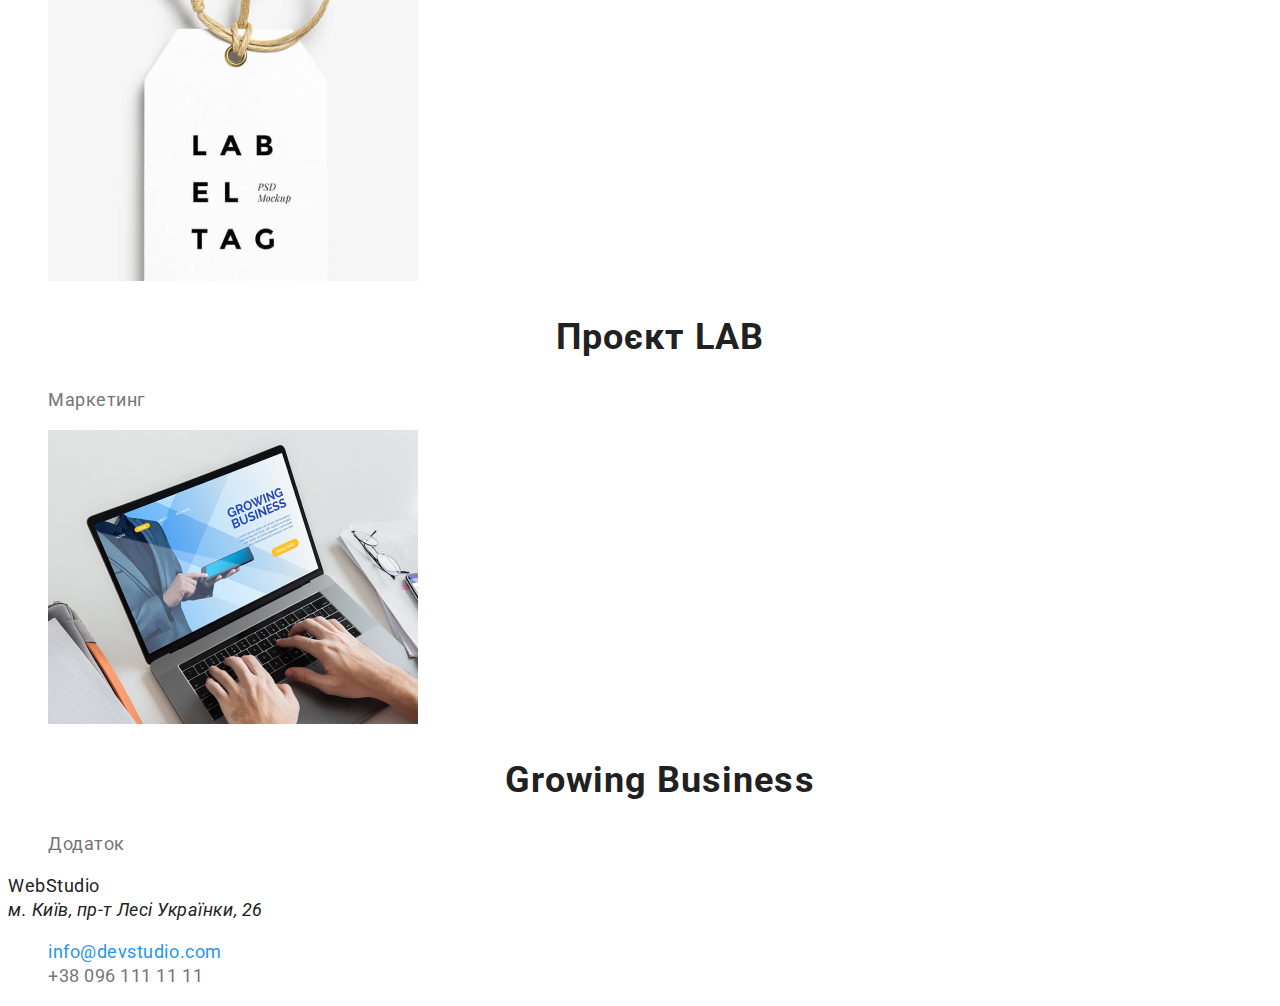
==== commit 01d742c6: "add line" ====
--- a/portfolio.html
+++ b/portfolio.html
@@ -92,7 +92,7 @@
                 alt="Десктоп компютера"
                 width="370"
               />
-              <h3>Inspiration has no Borders</h2>
+              <h2>Inspiration has no Borders</h2>
               <p>Веб-сайт</p>
             </a>
           </li>
--- a/css/styles.css
+++ b/css/styles.css
@@ -13,12 +13,10 @@
 
 }
 
-
 .page {
     font-family:var(--main-font);
     font-size: 18px;
-    font-size: 14px;
-    line-height: 24px;
+    line-height: 1.33;
     letter-spacing: 0.03em;
 
     color: var(--main-txt-color);
@@ -45,7 +43,7 @@
     font-family:var(--secondary-font);
     font-weight: 700;
     font-size: 26px;
-    line-height: 31px;
+    line-height: 1.19;
     letter-spacing: 0.03em;
     color: #2196F3;
 }
@@ -53,7 +51,7 @@
     font-family:var(--secondary-font);
     font-weight: 700;
     font-size: 26px;
-    line-height: 31px;
+    line-height: 1.19;
     letter-spacing: 0.03em;
     color: #000000;
 }
@@ -61,7 +59,7 @@
     font-family:var(--main-font);
     font-weight: 500;
     font-size: 14px;
-    line-height: 16px;
+    line-height: 1.14;
     letter-spacing: 0.02em;
     color: #2196F3;
 }
@@ -71,15 +69,15 @@
     font-size: 14px;
     font-weight: 500;
     letter-spacing: 0.02em;
-    line-height: 16px;
+    line-height: 1.14;
         color: #212121;
 }
 .list {
     font-family:var(--main-font);
     
     color: #2196F3;
+}
 
-}
 .list-number {
     color:  #757575;
 }
@@ -87,13 +85,13 @@
     background-color: #2F303A;
     color: #FFFFFF;
 text-align: center;
+}
 
-}
 .btn {
     font-family:inherit;
 font-weight: 700;
 font-size: 16px;
-line-height: 30px;
+line-height: 1.85;
 background: #2196F3;
 box-shadow: 0px 4px 4px rgba(0, 0, 0, 0.15);
 border-radius: 4px;
@@ -104,20 +102,21 @@
 h3 {
     font-family:var(--main-font);
   font-weight: 700;
-  line-height: 16px;
+  line-height: 1.14;
   letter-spacing: 0.03em;
   text-transform: uppercase;
   color: #212121;
   font-size: 14px;
-  
 }
+
 p {
     line-height: 24px; 
     color: #757575;
 }
+
 h2 {
     font-family:var(--main-font);
-    line-height: 42px;
+    line-height: 1.16;
     font-weight: 700;
     letter-spacing: 0.03em;
     text-align: center;
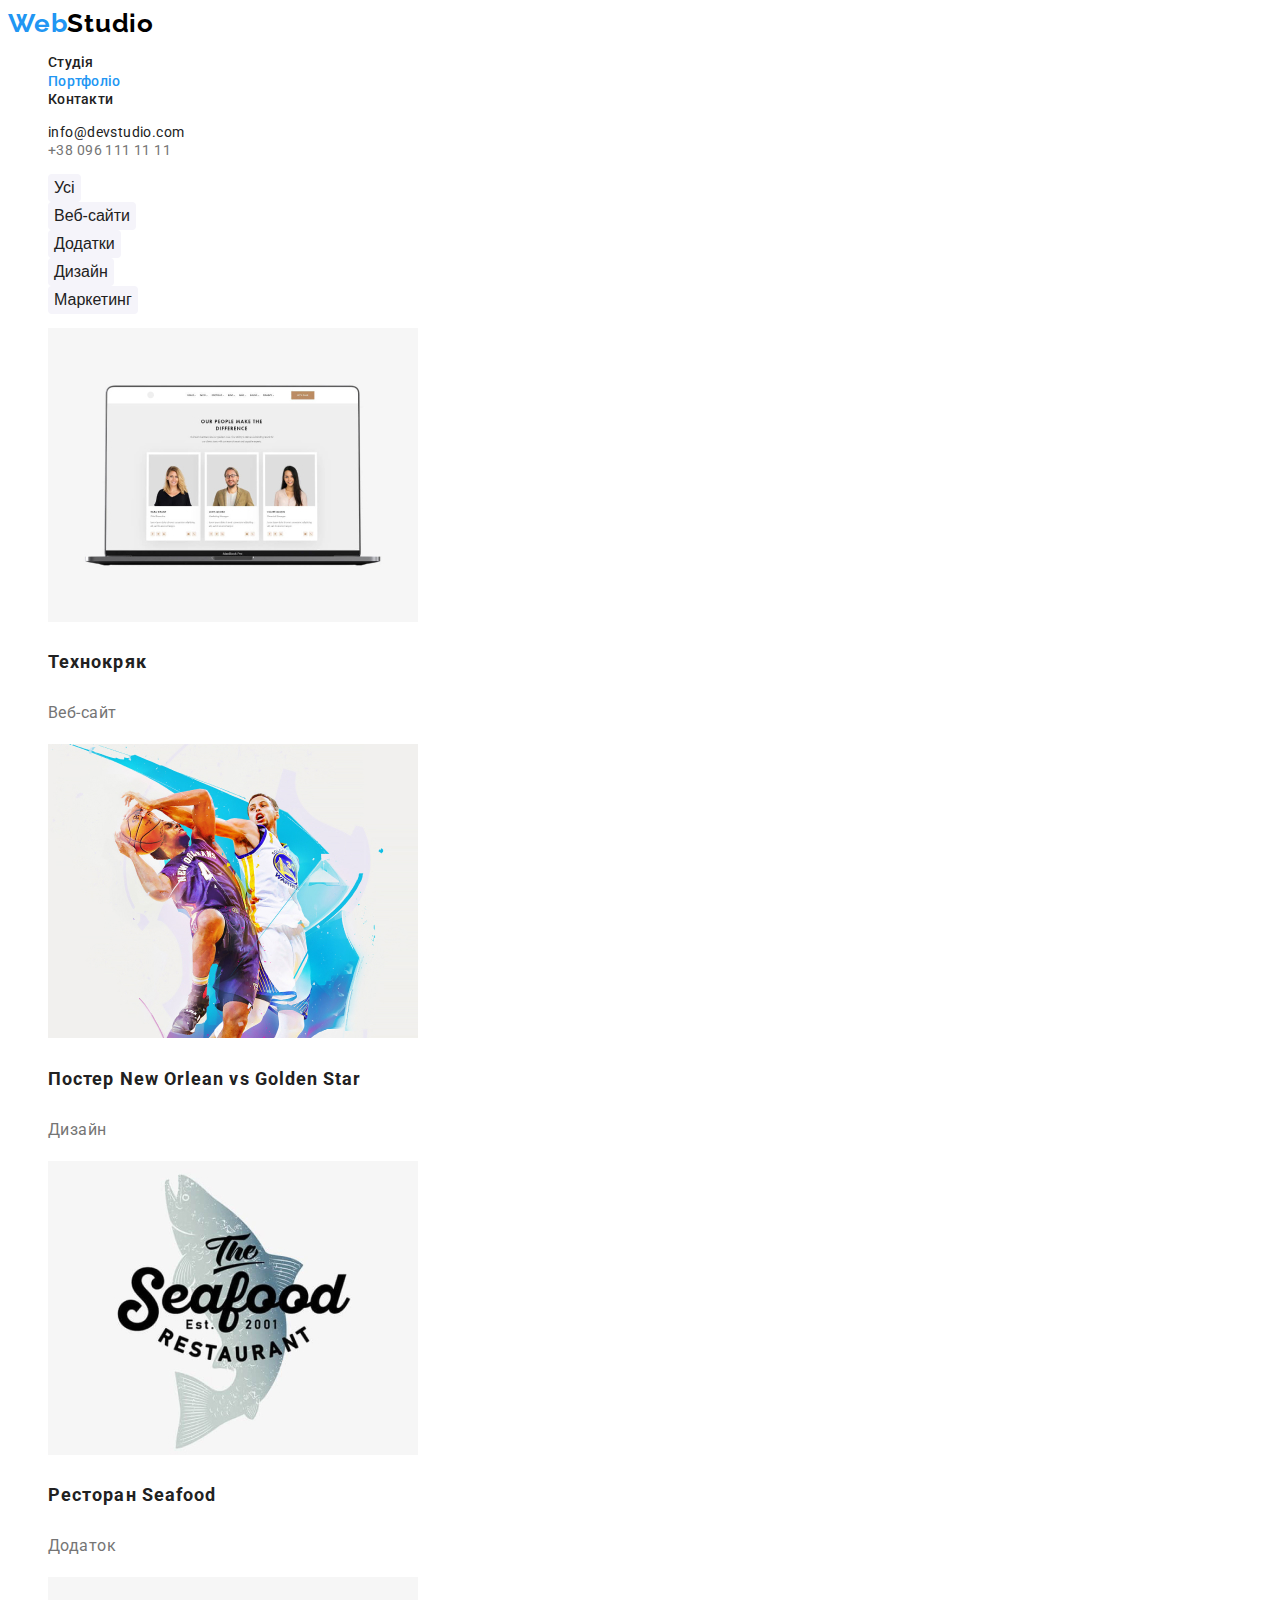
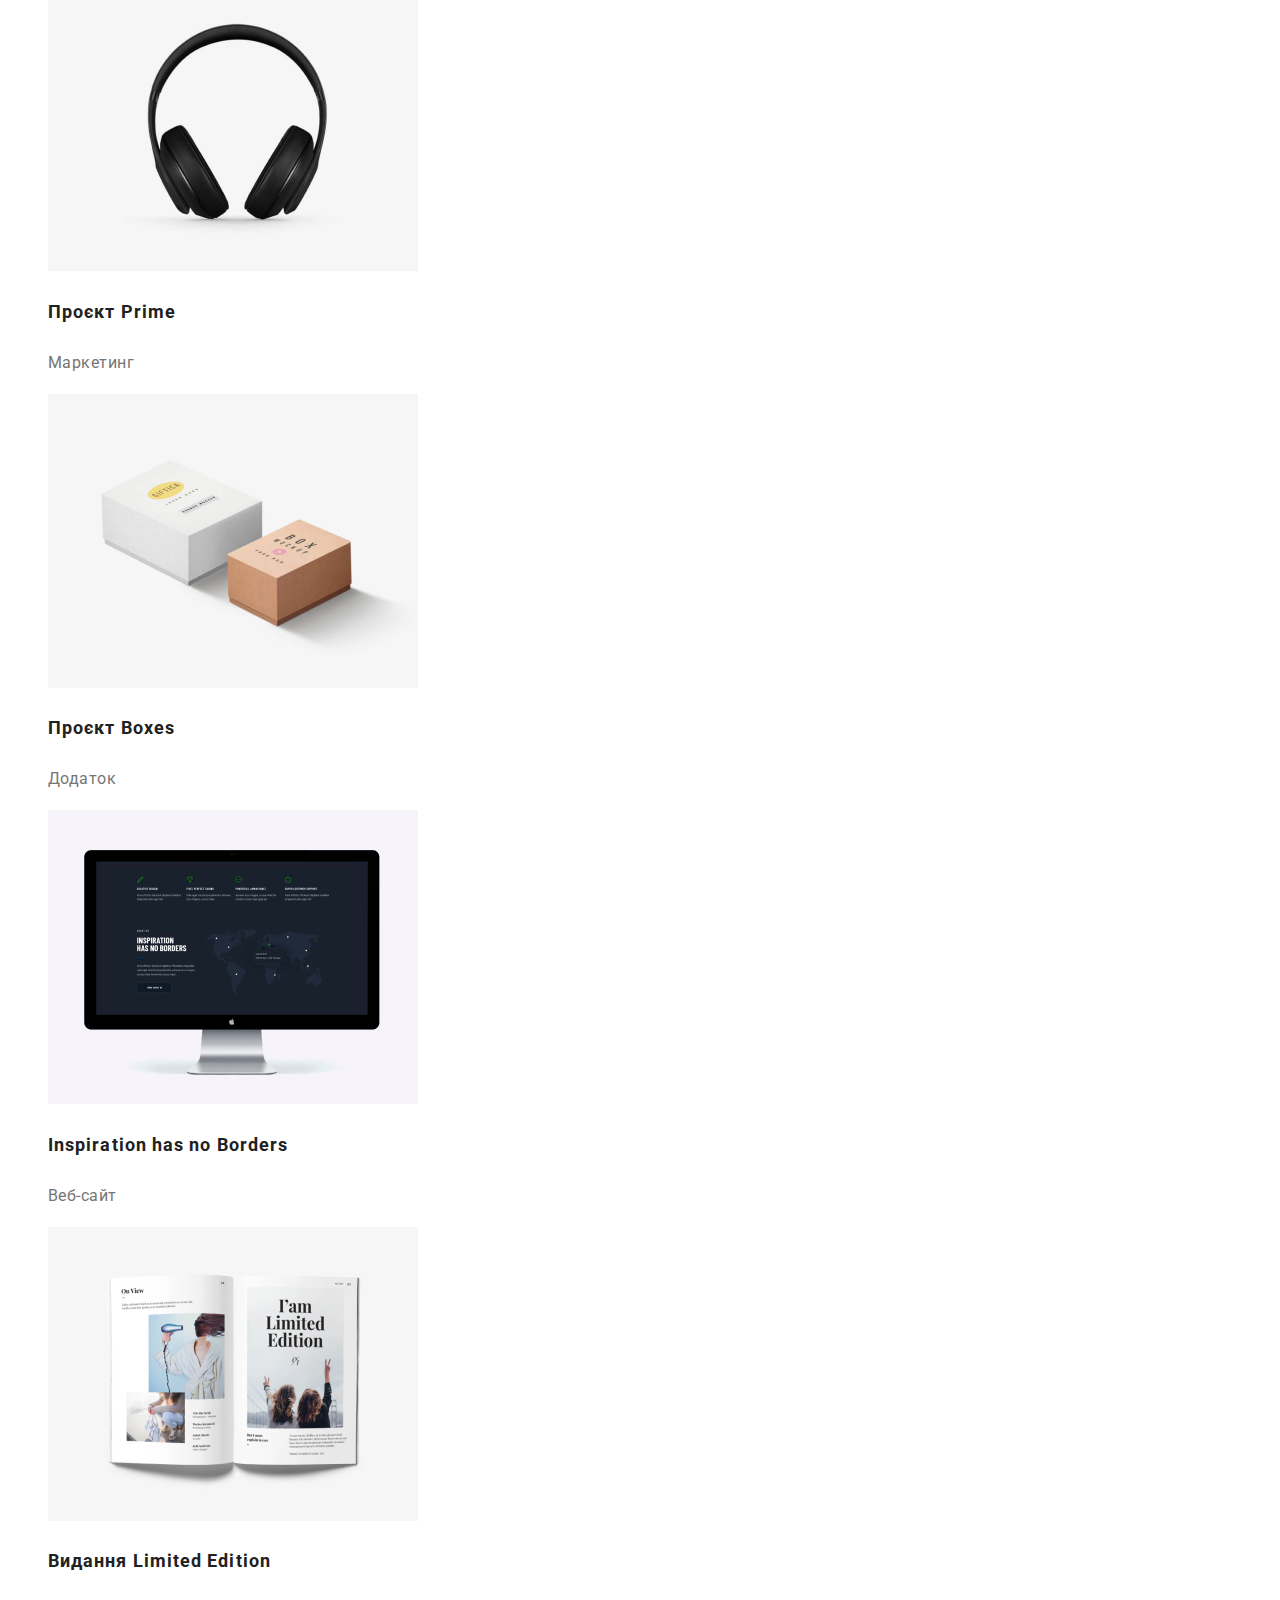
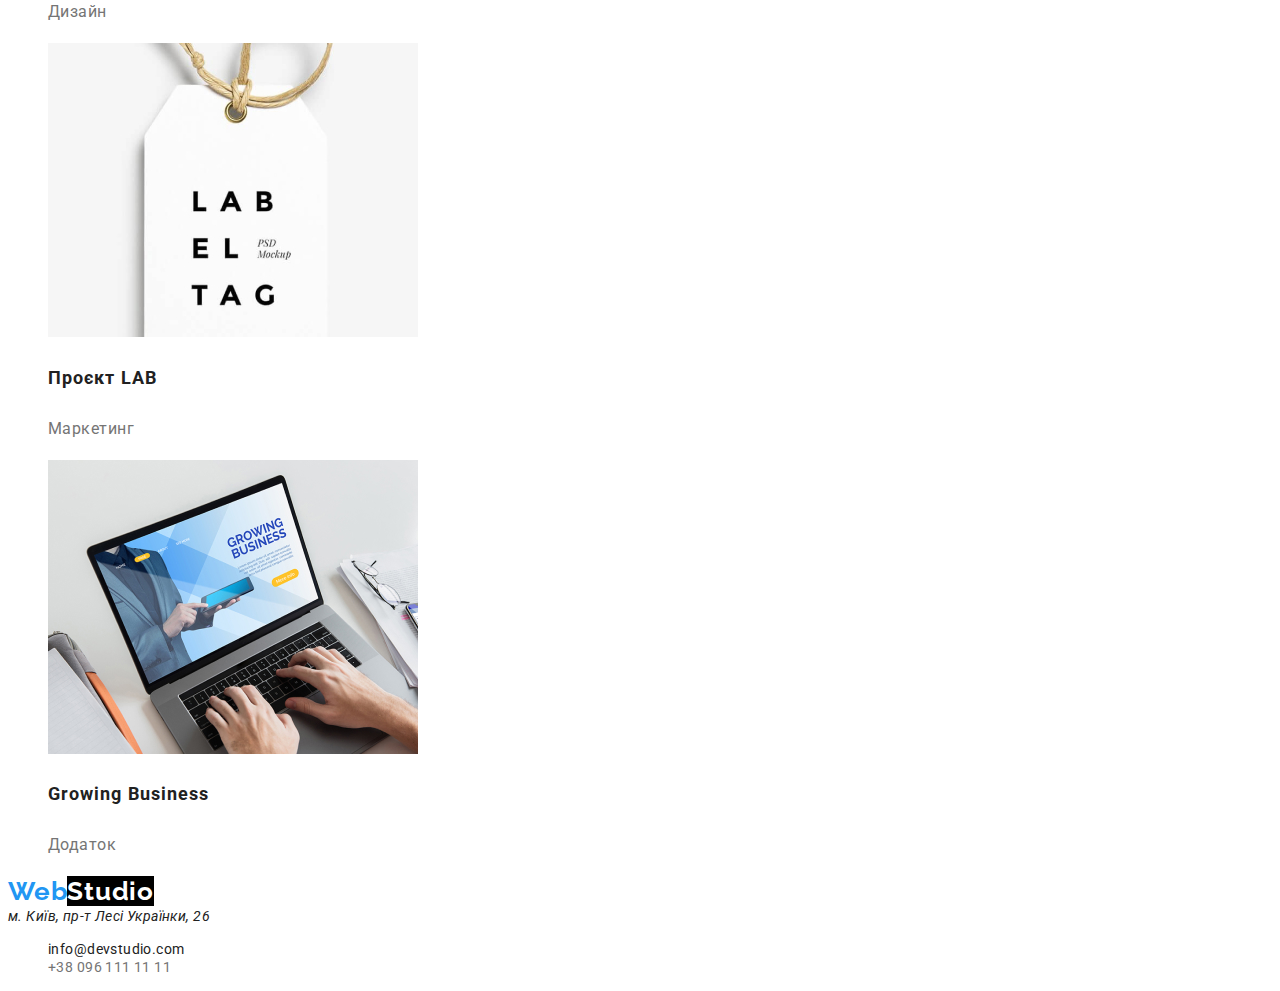
==== commit 6b967544: "improve mistaks" ====
--- a/portfolio.html
+++ b/portfolio.html
@@ -5,17 +5,20 @@
     <meta http-equiv="X-UA-Compatible" content="IE=edge" />
     <meta name="viewport" content="width=device-width, initial-scale=1.0" />
     <title>Portfolio</title>
-    <link 
-      href="https://fonts.googleapis.com/css2?family=Raleway:wght@700&family=Roboto:wght@400;500;700&display=swap" rel="stylesheet"
+    <link
+      href="https://fonts.googleapis.com/css2?family=Raleway:wght@700&family=Roboto:wght@400;500;700&display=swap"
+      rel="stylesheet"
     />
     <link rel="stylesheet" href="./css/styles.css" />
-    
   </head>
 
   <body class="page">
     <!--Верхня частина-->
     <header>
-      <a href=""><span class="logoweb">Web</span><span class="logostudio">Studio</span></a>
+      <a href=""
+        ><span class="logoweb">Web</span
+        ><span class="logostudio">Studio</span></a
+      >
       <nav>
         <ul class="list">
           <li><a href="./index.html" class="list-link">Студія</a></li>
@@ -25,7 +28,9 @@
       </nav>
       <ul class="list">
         <li><a href="mailto:info@devstudio.com">info@devstudio.com</a></li>
-        <li><a href="tel:+380961111111"  class="list-number">+38 096 111 11 11</a></li>
+        <li>
+          <a href="tel:+380961111111" class="list-number">+38 096 111 11 11</a>
+        </li>
       </ul>
     </header>
     <main>
@@ -33,27 +38,27 @@
 
       <section>
         <ul class="list">
-          <li><button type="button">Усі</button></li>
-          <li><button type="button">Веб-сайти</button></li>
-          <li><button type="button">Додатки</button></li>
-          <li><button type="button">Дизайн</button></li>
-          <li><button type="button">Маркетинг</button></li>
+          <li><button class="button" type="button">Усі</button></li>
+          <li><button class="button" type="button">Веб-сайти</button></li>
+          <li><button class="button" type="button">Додатки</button></li>
+          <li><button class="button" type="button">Дизайн</button></li>
+          <li><button class="button" type="button">Маркетинг</button></li>
         </ul>
 
         <ul class="list">
           <li>
             <a href="">
               <img src="./images/img7.jpg" alt="десктоп ноутбука" width="370" />
-              <h3>Технокряк</h3>
-              <p>Веб-сайт</p>
+              <h3 class="work-title">Технокряк</h3>
+              <p class="work-text">Веб-сайт</p>
             </a>
           </li>
 
           <li>
             <a href="">
               <img src="./images/img8.jpg" alt="гра в баскетбол" width="370" />
-              <h3>Постер New Orlean vs Golden Star</h3>
-              <p>Дизайн</p>
+              <h3 class="work-title">Постер New Orlean vs Golden Star</h3>
+              <p class="work-text" class="work-text">Дизайн</p>
             </a>
           </li>
 
@@ -64,24 +69,24 @@
                 alt="ресторан морепродуктів"
                 width="370"
               />
-              <h3>Ресторан Seafood</h3>
-              <p>Додаток</p>
+              <h3 class="work-title">Ресторан Seafood</h3>
+              <p class="work-text">Додаток</p>
             </a>
           </li>
 
           <li>
             <a href="">
               <img src="./images/img10.jpg" alt="навушники" width="370" />
-              <h3>Проєкт Prime</h3>
-              <p>Маркетинг</p>
+              <h3 class="work-title">Проєкт Prime</h3>
+              <p class="work-text">Маркетинг</p>
             </a>
           </li>
 
           <li>
             <a href="">
               <img src="./images/img11.jpg" alt="Коробки" width="370" />
-              <h3>Проєкт Boxes</h3>
-              <p>Додаток</p>
+              <h3 class="work-title">Проєкт Boxes</h3>
+              <p class="work-text">Додаток</p>
             </a>
           </li>
 
@@ -92,8 +97,8 @@
                 alt="Десктоп компютера"
                 width="370"
               />
-              <h2>Inspiration has no Borders</h2>
-              <p>Веб-сайт</p>
+              <h3 class="work-title">Inspiration has no Borders</h3>
+              <p class="work-text">Веб-сайт</p>
             </a>
           </li>
 
@@ -104,24 +109,24 @@
                 alt="розгорнута книга"
                 width="370"
               />
-              <h2>Видання Limited Edition</h2>
-              <p>Дизайн</p>
+              <h3 class="work-title">Видання Limited Edition</h3>
+              <p class="work-text">Дизайн</p>
             </a>
           </li>
 
           <li>
             <a href="">
               <img src="./images/img14.jpg" alt="мітка з описом" width="370" />
-              <h2>Проєкт LAB</h2>
-              <p>Маркетинг</p>
+              <h3 class="work-title">Проєкт LAB</h3>
+              <p class="work-text">Маркетинг</p>
             </a>
           </li>
 
           <li>
             <a href="">
               <img src="./images/img15.jpg" alt="написання на клавіатрі" />
-              <h2>Growing Business</h2>
-              <p>Додаток</p>
+              <h3 class="work-title">Growing Business</h3>
+              <p class="work-text">Додаток</p>
             </a>
           </li>
         </ul>
@@ -130,12 +135,17 @@
 
     <footer>
       <!--Підвал сторінки-->
-      <a href="./index.html">WebStudio</a>
+      <a
+        ><span class="logoweb">Web</span
+        ><span class="logostudiof">Studio</span></a
+      >
       <address>м. Київ, пр-т Лесі Українки, 26</address>
 
       <ul class="list">
         <li><a href="mailto:info@devstudio.com">info@devstudio.com</a></li>
-        <li><a href="tel:+380961111111"  class="list-number">+38 096 111 11 11</a></li>
+        <li>
+          <a href="tel:+380961111111" class="list-number">+38 096 111 11 11</a>
+        </li>
       </ul>
     </footer>
   </body>
--- a/css/styles.css
+++ b/css/styles.css
@@ -5,6 +5,8 @@
 
     /* Text colours */
      --main-txt-color:#212121;
+     --light-txt-color: #FFFF;
+     --akc-txt-color: #2196F3 ;
 
     /* Background colours */
     --main-bg-color:#F5F4FA;
@@ -13,16 +15,8 @@
 
 }
 
-.page {
-    font-family:var(--main-font);
-    font-size: 18px;
-    line-height: 1.33;
-    letter-spacing: 0.03em;
+/* Reset */
 
-    color: var(--main-txt-color);
-}
-
-/* Reset */
 
 .link {
     text-decoration: none;
@@ -36,8 +30,17 @@
     color: currentColor;
 }
 
+.page {
+    font-family:var(--main-font);
+    font-size: 14px;
+    line-height: 1.33;
+    letter-spacing: 0.03em;
+    color: var(--main-txt-color);
+}
+
+
+
 /**   HEADER   **/
-
 
 .logoweb {
     font-family:var(--secondary-font);
@@ -55,6 +58,30 @@
     letter-spacing: 0.03em;
     color: #000000;
 }
+.logostudiof {
+    font-family:var(--secondary-font);
+    font-weight: 700;
+    font-size: 26px;
+    line-height: 1.19;
+    letter-spacing: 0.03em;
+    background-color: #000000;
+    color:var(--light-txt-color);
+}
+.list:hover  {
+   
+    color:var(--akc-txt-color);
+}
+.list:focus:{
+    color:var(--akc-txt-color);
+}
+.link:hover {
+    color:var(--akc-txt-color);
+}
+.link:focus {
+    color:var(--akc-txt-color);
+}
+
+
 .list-li {
     font-family:var(--main-font);
     font-weight: 500;
@@ -71,11 +98,6 @@
     letter-spacing: 0.02em;
     line-height: 1.14;
         color: #212121;
-}
-.list {
-    font-family:var(--main-font);
-    
-    color: #2196F3;
 }
 
 .list-number {
@@ -99,7 +121,7 @@
 cursor: pointer;
 }
 
-h3 {
+.group-title {
     font-family:var(--main-font);
   font-weight: 700;
   line-height: 1.14;
@@ -108,19 +130,50 @@
   color: #212121;
   font-size: 14px;
 }
-
-p {
-    line-height: 24px; 
+.group-text {
+    line-height: 1.14; 
     color: #757575;
 }
 
-h2 {
-    font-family:var(--main-font);
+.section-title {
     line-height: 1.16;
-    font-weight: 700;
-    letter-spacing: 0.03em;
     text-align: center;
     font-size: 36px;
-    color: #212121;
 }
 
+.team-tittle {
+font-size: 16px;
+line-height: 1.18;
+text-align: center;
+letter-spacing: 0.03em;
+
+}
+.work-title {
+font-size: 18px;
+line-height: 2.0;
+letter-spacing: 0.06em;
+}
+.work-text {
+    font-size: 16px;
+    line-height: 1.87;
+    letter-spacing: 0.03em;
+    color: #757575;
+}
+.button {
+    cursor: pointer;
+    border: none;
+    background-color: var(--main-bg-color) ;
+    border-radius: 4px;
+    font-weight: 500;
+    font-size: 16px;
+    line-height: 1.62;
+    text-align: center;
+    color: var(--main-txt-color)
+}
+.button:hover {
+    color: var(--akc-txt-color);
+}
+.button:focus {
+    color: var(--akc-txt-color);
+}
+
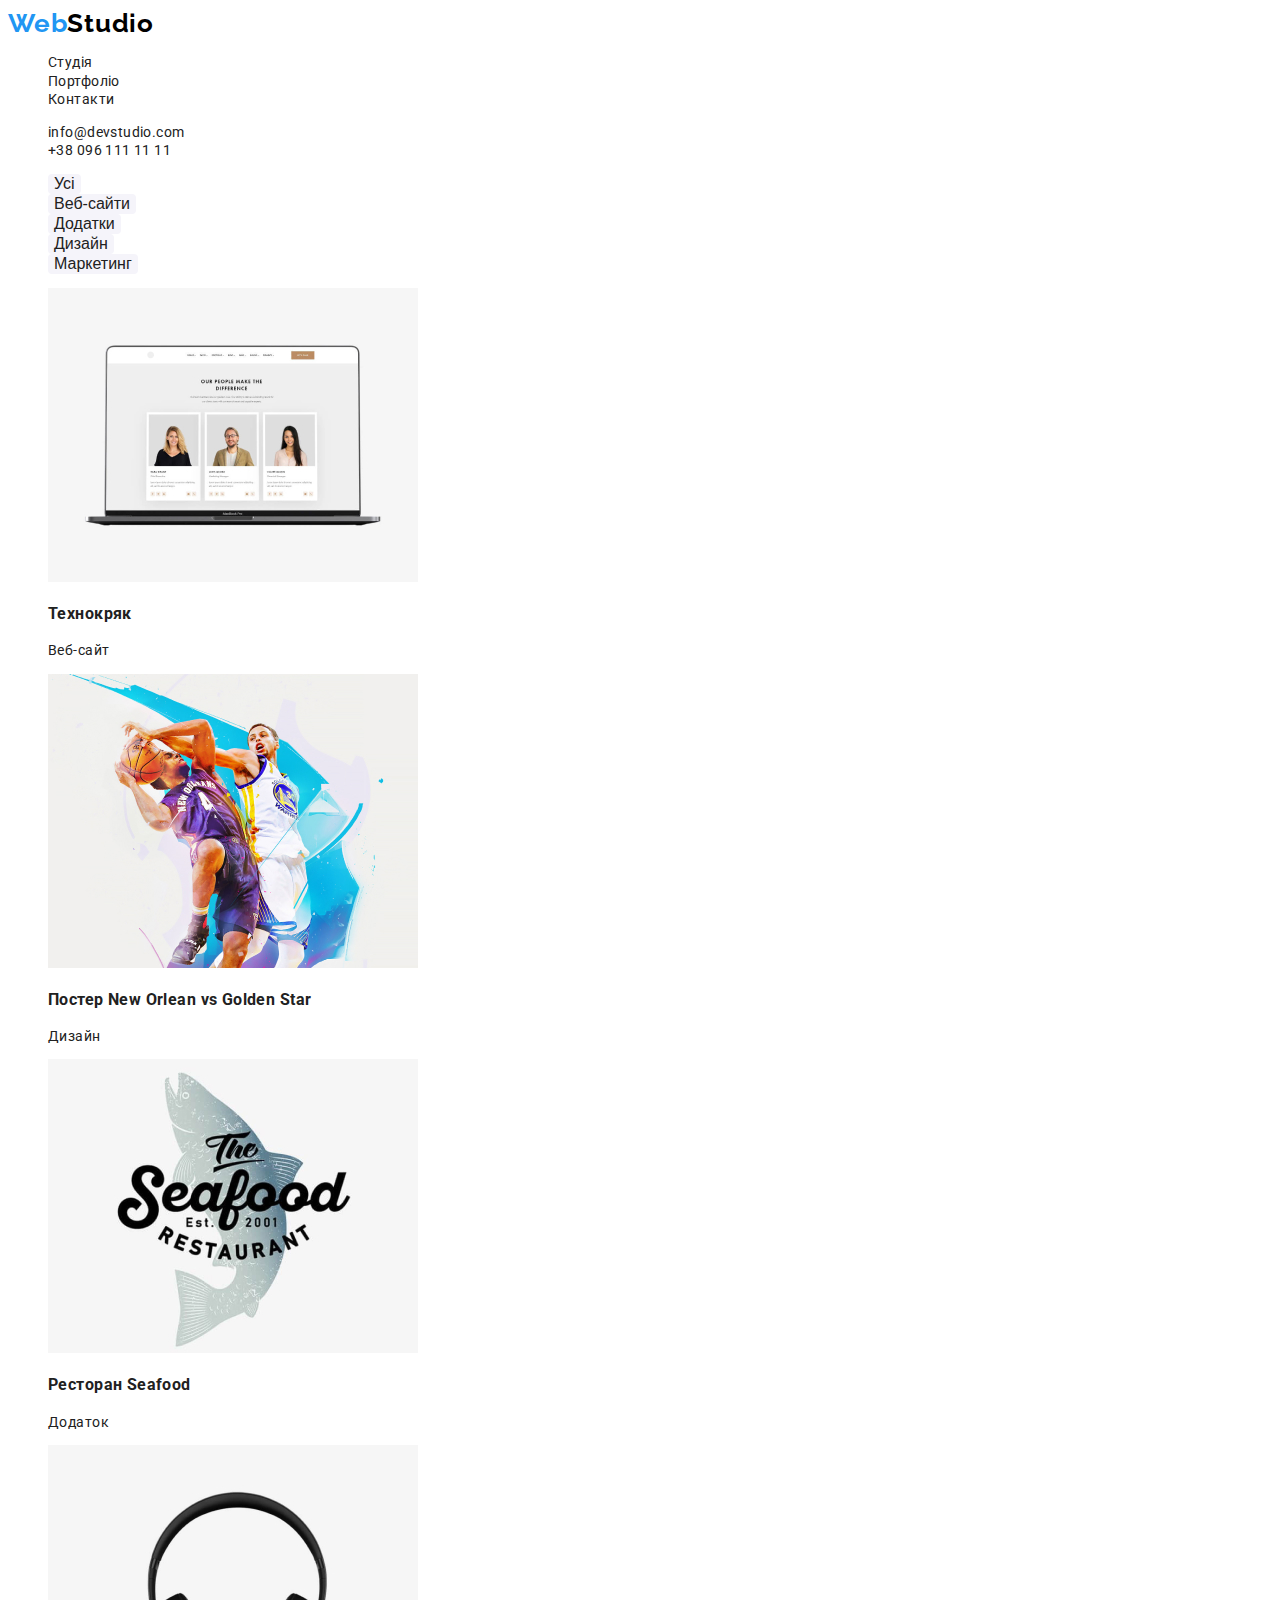
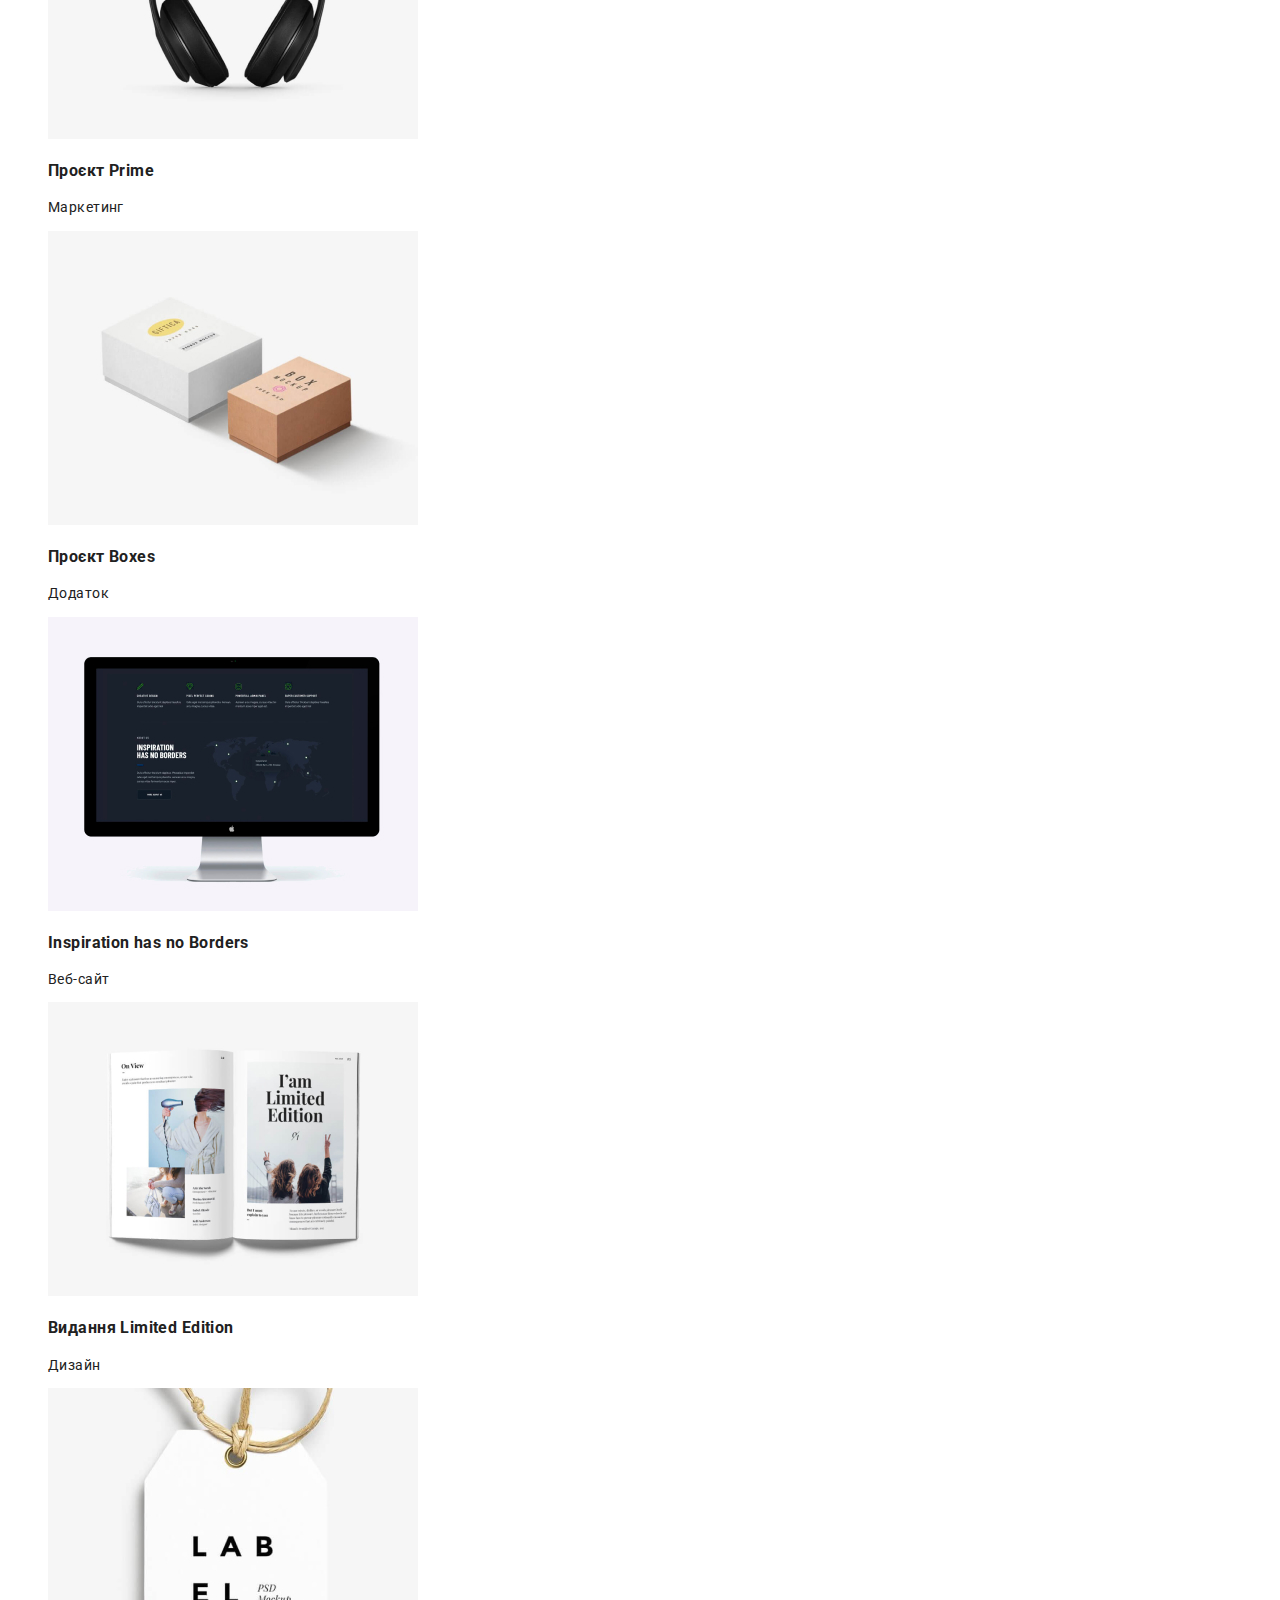
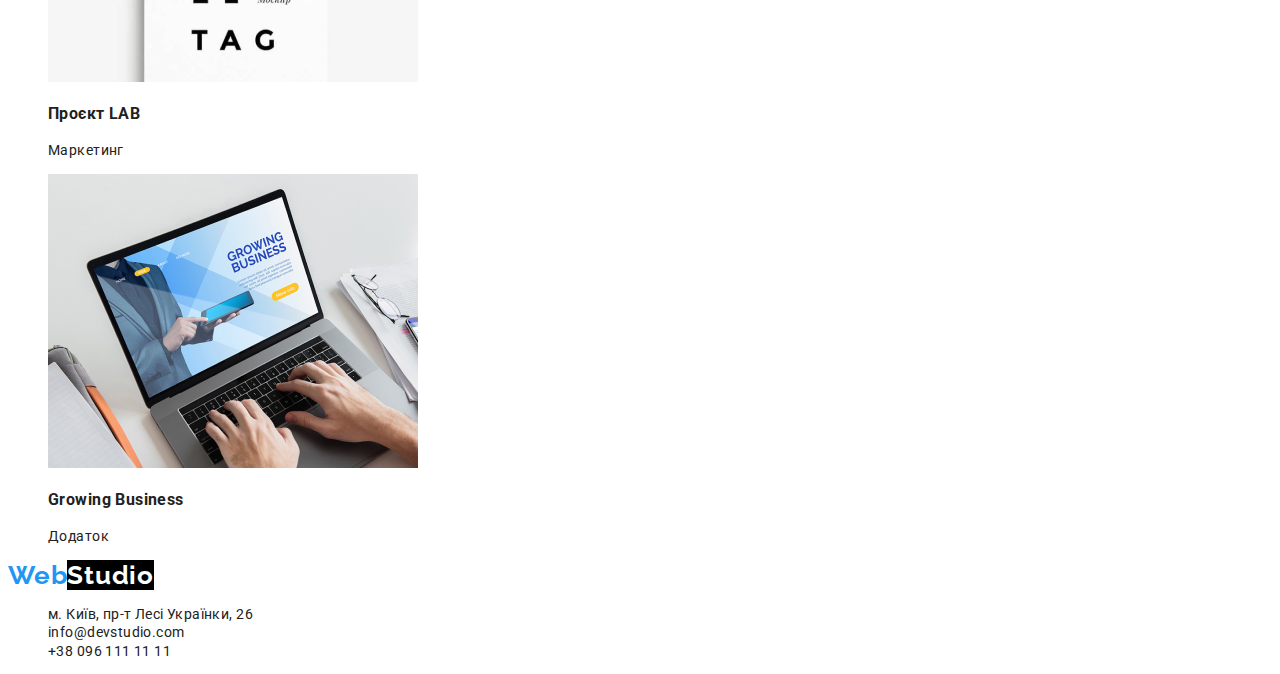
==== commit fd8a4a45: "add mistakes" ====
--- a/portfolio.html
+++ b/portfolio.html
@@ -15,137 +15,133 @@
   <body class="page">
     <!--Верхня частина-->
     <header>
-      <a href=""
-        ><span class="logoweb">Web</span
-        ><span class="logostudio">Studio</span></a
-      >
+      <a><span class="logoweb">Web</span><span class="logostudio">Studio</span></a>
       <nav>
         <ul class="list">
-          <li><a href="./index.html" class="list-link">Студія</a></li>
-          <li><a href="" class="list-li">Портфоліо</a></li>
-          <li><a href="" class="list-link">Контакти</a></li>
+          <li class="list"><a href="./index.html" >Студія</a></li>
+          <li class="list"><a href=""  class="header-link-nav">Портфоліо</a></li>
+          <li ><a href="" class="header-link-nav">Контакти</a></li>
         </ul>
       </nav>
+
       <ul class="list">
-        <li><a href="mailto:info@devstudio.com">info@devstudio.com</a></li>
-        <li>
-          <a href="tel:+380961111111" class="list-number">+38 096 111 11 11</a>
-        </li>
+        <li><a href="mailto:info@devstudio.com" class="header-link-item">info@devstudio.com</a></li>
+        <li><a href="tel:+380961111111"  class="header-link-item">+38 096 111 11 11</a></li>
       </ul>
+      
     </header>
+
     <main>
-      <!--Заголовок-->
+      <!--Заголовок роботи-->
 
       <section>
+        <h1 hidden class="">Наші роботи</h1>
         <ul class="list">
-          <li><button class="button" type="button">Усі</button></li>
-          <li><button class="button" type="button">Веб-сайти</button></li>
-          <li><button class="button" type="button">Додатки</button></li>
-          <li><button class="button" type="button">Дизайн</button></li>
-          <li><button class="button" type="button">Маркетинг</button></li>
+          <li><button  type="button" class="menu-button" >Усі</button></li>
+          <li><button  type="button" class="menu-button" >Веб-сайти</button></li>
+          <li><button  type="button" class="menu-button" >Додатки</button></li>
+          <li><button  type="button" class="menu-button" >Дизайн</button></li>
+          <li><button  type="button" class="menu-button" >Маркетинг</button></li>
         </ul>
 
         <ul class="list">
           <li>
-            <a href="">
+            <a href="#">
               <img src="./images/img7.jpg" alt="десктоп ноутбука" width="370" />
-              <h3 class="work-title">Технокряк</h3>
-              <p class="work-text">Веб-сайт</p>
+              <h3 class="product-name">Технокряк</h3>
+              <p class="product-txt">Веб-сайт</p>
             </a>
           </li>
 
           <li>
-            <a href="">
+            <a href="#">
               <img src="./images/img8.jpg" alt="гра в баскетбол" width="370" />
-              <h3 class="work-title">Постер New Orlean vs Golden Star</h3>
-              <p class="work-text" class="work-text">Дизайн</p>
+              <h3 class="product-name">Постер New Orlean vs Golden Star</h3>
+              <p class="product-txt">Дизайн</p>
             </a>
           </li>
 
           <li>
-            <a href="">
+            <a href="#">
               <img
                 src="./images/img9.jpg"
                 alt="ресторан морепродуктів"
                 width="370"
               />
-              <h3 class="work-title">Ресторан Seafood</h3>
-              <p class="work-text">Додаток</p>
+              <h3 class="product-name">Ресторан Seafood</h3>
+              <p class="product-txt">Додаток</p>
             </a>
           </li>
 
           <li>
-            <a href="">
+            <a href="#" class="product-link">
               <img src="./images/img10.jpg" alt="навушники" width="370" />
-              <h3 class="work-title">Проєкт Prime</h3>
-              <p class="work-text">Маркетинг</p>
+              <h3 class="product-name">Проєкт Prime</h3>
+              <p class="product-txt">Маркетинг</p>
             </a>
           </li>
 
           <li>
-            <a href="">
+            <a href="#" class="product-link">
               <img src="./images/img11.jpg" alt="Коробки" width="370" />
-              <h3 class="work-title">Проєкт Boxes</h3>
-              <p class="work-text">Додаток</p>
+              <h3 class="product-name">Проєкт Boxes</h3>
+              <p class="product-txt">Додаток</p>
             </a>
           </li>
 
           <li>
-            <a href="">
+            <a href="#" class="product-link">
               <img
                 src="./images/img12.jpg"
                 alt="Десктоп компютера"
                 width="370"
               />
-              <h3 class="work-title">Inspiration has no Borders</h3>
-              <p class="work-text">Веб-сайт</p>
+              <h3 class="product-name">Inspiration has no Borders</h3>
+              <p class="product-txt">Веб-сайт</p>
             </a>
           </li>
 
           <li>
-            <a href="">
+            <a href="#" class="product-link">
               <img
                 src="./images/img13.jpg"
                 alt="розгорнута книга"
                 width="370"
               />
-              <h3 class="work-title">Видання Limited Edition</h3>
-              <p class="work-text">Дизайн</p>
+              <h3 class="product-name">Видання Limited Edition</h3>
+              <p class="product-txt">Дизайн</p>
             </a>
           </li>
 
           <li>
-            <a href="">
+            <a href="#" class="product-link">
               <img src="./images/img14.jpg" alt="мітка з описом" width="370" />
-              <h3 class="work-title">Проєкт LAB</h3>
-              <p class="work-text">Маркетинг</p>
+              <h3 class="product-name">Проєкт LAB</h3>
+              <p class="product-txt">Маркетинг</p>
             </a>
           </li>
 
           <li>
-            <a href="">
+            <a href="#" class="product-link">
               <img src="./images/img15.jpg" alt="написання на клавіатрі" />
-              <h3 class="work-title">Growing Business</h3>
-              <p class="work-text">Додаток</p>
+              <h3 class="product-name">Growing Business</h3>
+              <p class="product-txt">Додаток</p>
             </a>
           </li>
         </ul>
       </section>
     </main>
 
-    <footer>
+    <footer class="footer">
       <!--Підвал сторінки-->
-      <a
-        ><span class="logoweb">Web</span
-        ><span class="logostudiof">Studio</span></a
-      >
-      <address>м. Київ, пр-т Лесі Українки, 26</address>
+
+      <a><span class="logoweb">Web</span><span class="logostudiof">Studio</span></a>
 
       <ul class="list">
-        <li><a href="mailto:info@devstudio.com">info@devstudio.com</a></li>
-        <li>
-          <a href="tel:+380961111111" class="list-number">+38 096 111 11 11</a>
-        </li>
+        <li><a href="https://www.google.com/maps/place/Lesi+Ukrainky+Blvd,+26,+Kyiv,+02000/@50.4265807,30.5383858,17z/data=!3m1!4b1!4m5!3m4!1s0x40d4cf0e033ecbe9:0x57a4dffefec77da0!8m2!3d50.4265807!4d30.5383858"
+          target="_blank" rel="noreferrer noopener nofollow" class="footer-link-location">м. Київ, пр-т Лесі Українки, 26</a></li>
+        <li><a href="mailto:info@devstudio.com" class="foter-link-item">info@devstudio.com</a></li>
+        <li><a href="tel:+380961111111"  class="foter-link-item">+38 096 111 11 11</a></li>
       </ul>
     </footer>
   </body>
--- a/css/styles.css
+++ b/css/styles.css
@@ -7,9 +7,11 @@
      --main-txt-color:#212121;
      --light-txt-color: #FFFF;
      --akc-txt-color: #2196F3 ;
+     --second-text-color:#757575 ;
 
     /* Background colours */
-    --main-bg-color:#F5F4FA;
+    --main-bg-color:#FFFFFF;
+    --second-bg-color:#F5F4FA
 
      /* Others */
 
@@ -71,7 +73,7 @@
    
     color:var(--akc-txt-color);
 }
-.list:focus:{
+.list:focus:{    
     color:var(--akc-txt-color);
 }
 .link:hover {
@@ -81,35 +83,28 @@
     color:var(--akc-txt-color);
 }
 
-
-.list-li {
-    font-family:var(--main-font);
-    font-weight: 500;
-    font-size: 14px;
-    line-height: 1.14;
-    letter-spacing: 0.02em;
-    color: #2196F3;
+.title {
+    background-color: #2F303A;
+    color:var(--light-txt-color);
+    font-weight: 900;
+    font-size: 44px;
+    line-height: 1.36;
+    text-align: center;
+    letter-spacing: 0.06em;
+    text-transform: uppercase;
 }
 
-.list-link {
-    font-family:var(--main-font);
-    font-size: 14px;
-    font-weight: 500;
-    letter-spacing: 0.02em;
-    line-height: 1.14;
-        color: #212121;
+.text {
+    font-family: 'Roboto';
+font-style: normal;
+font-weight: 400;
+font-size: 14px;
+line-height: 1.714px;
+letter-spacing: 0.03em;
+color: var(--second-text-color) ;
 }
 
-.list-number {
-    color:  #757575;
-}
-.main {
-    background-color: #2F303A;
-    color: #FFFFFF;
-text-align: center;
-}
-
-.btn {
+.hero-button {
     font-family:inherit;
 font-weight: 700;
 font-size: 16px;
@@ -120,60 +115,24 @@
 color: #FFFFFF;
 cursor: pointer;
 }
-
-.group-title {
-    font-family:var(--main-font);
-  font-weight: 700;
-  line-height: 1.14;
-  letter-spacing: 0.03em;
-  text-transform: uppercase;
-  color: #212121;
-  font-size: 14px;
-}
-.group-text {
-    line-height: 1.14; 
-    color: #757575;
+.hero-button:hover {
+    color:var(--akc-txt-color);
 }
 
-.section-title {
-    line-height: 1.16;
-    text-align: center;
-    font-size: 36px;
-}
-
-.team-tittle {
-font-size: 16px;
-line-height: 1.18;
-text-align: center;
-letter-spacing: 0.03em;
-
-}
-.work-title {
-font-size: 18px;
-line-height: 2.0;
-letter-spacing: 0.06em;
-}
-.work-text {
-    font-size: 16px;
-    line-height: 1.87;
-    letter-spacing: 0.03em;
-    color: #757575;
-}
-.button {
+.menu-button {
     cursor: pointer;
     border: none;
-    background-color: var(--main-bg-color) ;
+    background-color: var(--second-bg-color);
     border-radius: 4px;
     font-weight: 500;
     font-size: 16px;
-    line-height: 1.62;
-    text-align: center;
-    color: var(--main-txt-color)
+    line-height: ( 26 / 16 );
+    text-align:center ;
+    color: var(--main-txt-color);
+
 }
-.button:hover {
-    color: var(--akc-txt-color);
-}
-.button:focus {
-    color: var(--akc-txt-color);
-}
-
+.menu-button:hover,
+.menu-button:focus {
+    color: var(--light-txt-color);
+    background-color: var(--second-text-color);
+}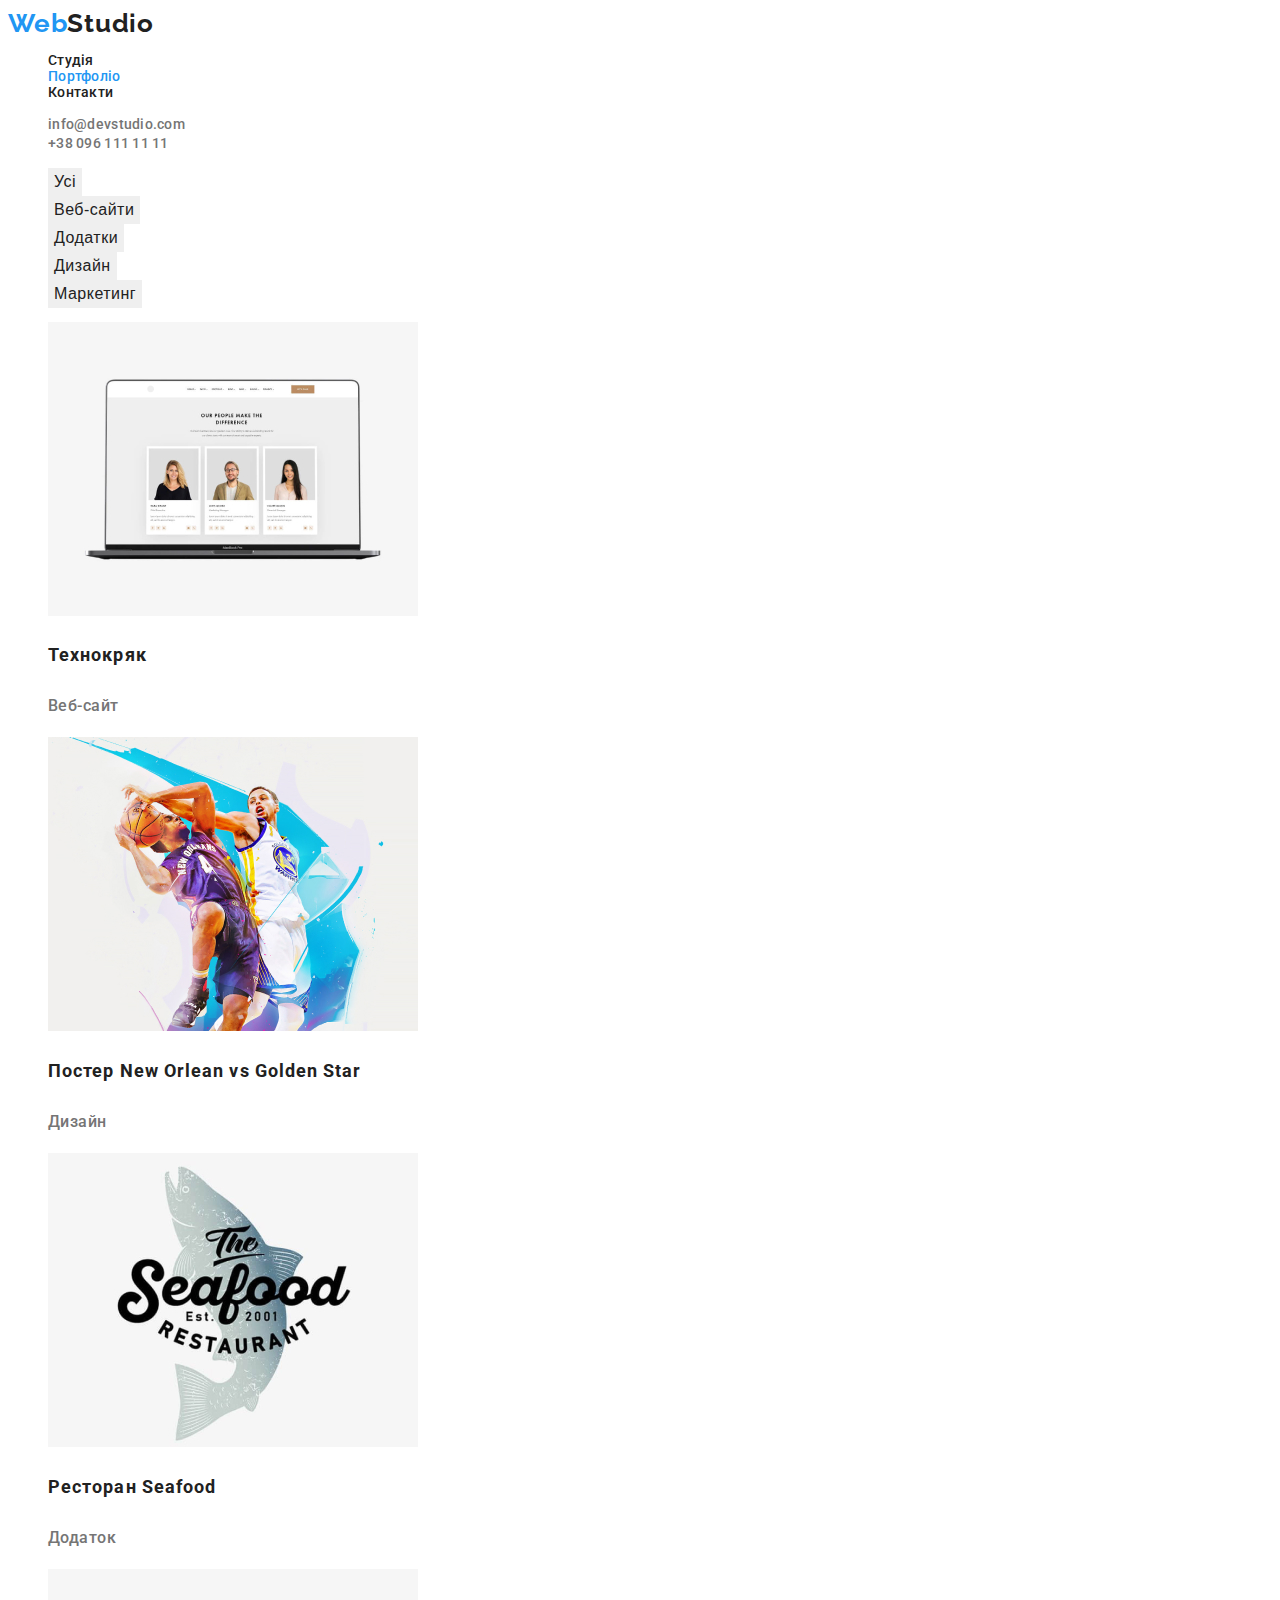
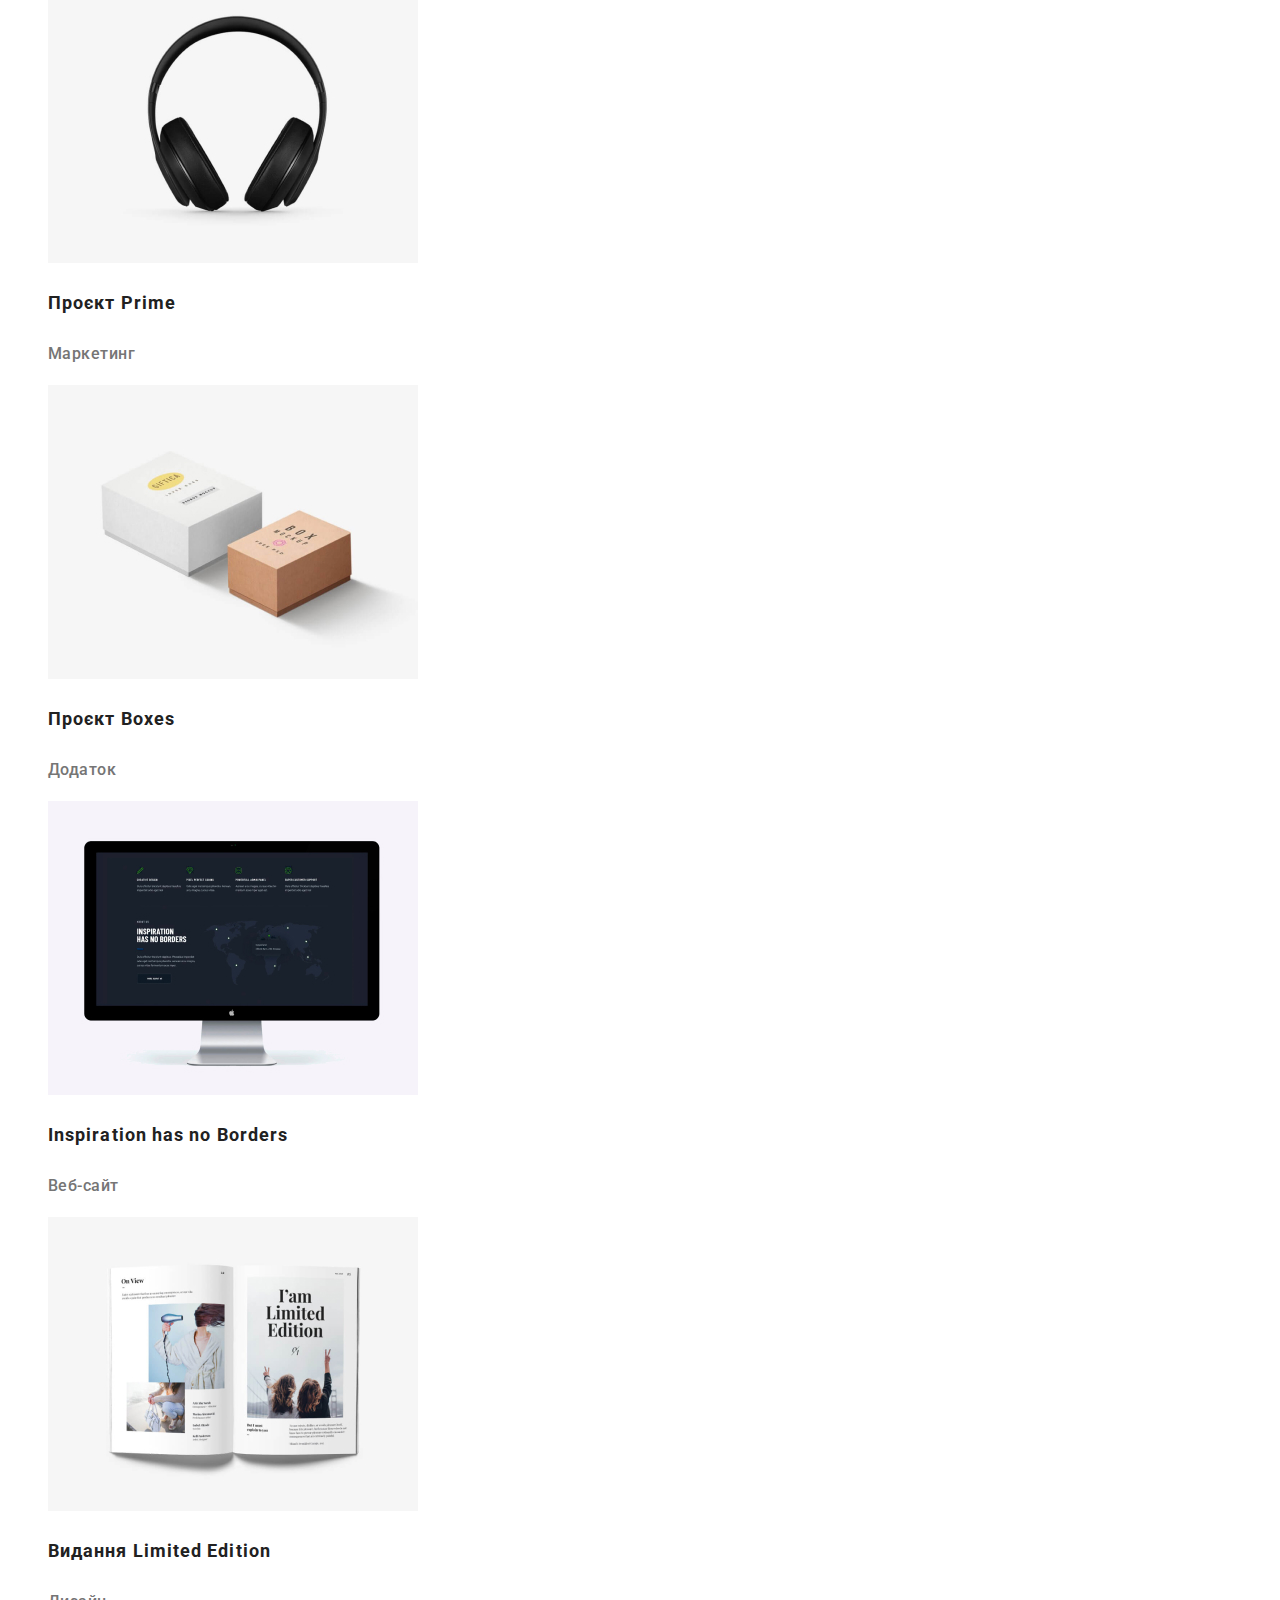
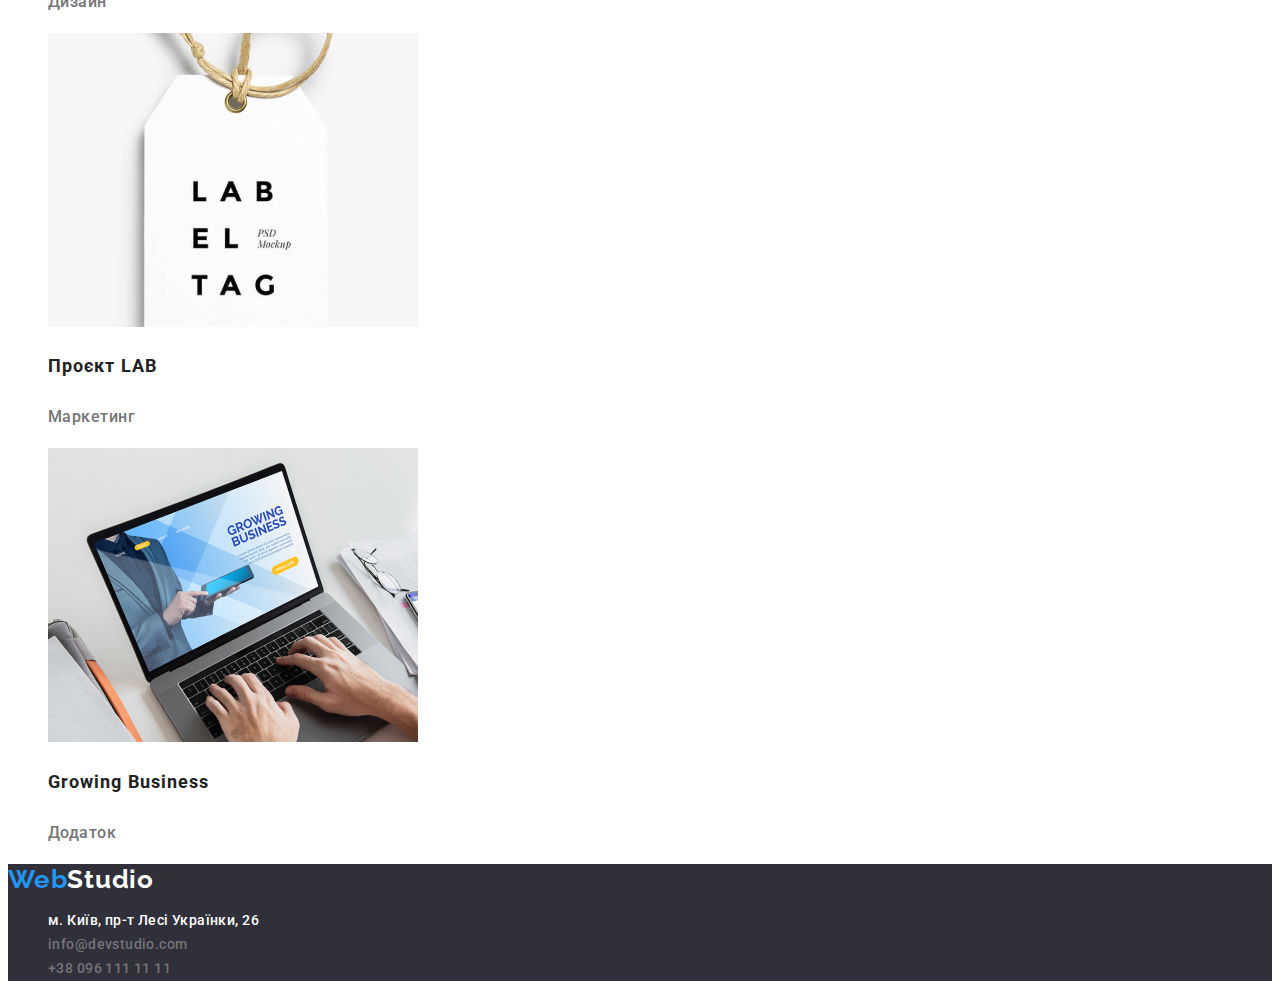
==== commit dd66a2d9: "Improve all mistakse" ====
--- a/portfolio.html
+++ b/portfolio.html
@@ -18,9 +18,9 @@
       <a><span class="logoweb">Web</span><span class="logostudio">Studio</span></a>
       <nav>
         <ul class="list">
-          <li class="list"><a href="./index.html" >Студія</a></li>
+          <li class="list" ><a href="./index.html" >Студія</a></li>
           <li class="list"><a href=""  class="header-link-nav">Портфоліо</a></li>
-          <li ><a href="" class="header-link-nav">Контакти</a></li>
+          <li class="list"><a href="">Контакти</a></li>
         </ul>
       </nav>
 
@@ -46,7 +46,7 @@
 
         <ul class="list">
           <li>
-            <a href="#">
+            <a>
               <img src="./images/img7.jpg" alt="десктоп ноутбука" width="370" />
               <h3 class="product-name">Технокряк</h3>
               <p class="product-txt">Веб-сайт</p>
@@ -54,7 +54,7 @@
           </li>
 
           <li>
-            <a href="#">
+            <a>
               <img src="./images/img8.jpg" alt="гра в баскетбол" width="370" />
               <h3 class="product-name">Постер New Orlean vs Golden Star</h3>
               <p class="product-txt">Дизайн</p>
@@ -62,7 +62,7 @@
           </li>
 
           <li>
-            <a href="#">
+            <a>
               <img
                 src="./images/img9.jpg"
                 alt="ресторан морепродуктів"
@@ -137,11 +137,11 @@
 
       <a><span class="logoweb">Web</span><span class="logostudiof">Studio</span></a>
 
-      <ul class="list">
-        <li><a href="https://www.google.com/maps/place/Lesi+Ukrainky+Blvd,+26,+Kyiv,+02000/@50.4265807,30.5383858,17z/data=!3m1!4b1!4m5!3m4!1s0x40d4cf0e033ecbe9:0x57a4dffefec77da0!8m2!3d50.4265807!4d30.5383858"
+      <ul >
+        <li class="list"><a href="https://www.google.com/maps/place/Lesi+Ukrainky+Blvd,+26,+Kyiv,+02000/@50.4265807,30.5383858,17z/data=!3m1!4b1!4m5!3m4!1s0x40d4cf0e033ecbe9:0x57a4dffefec77da0!8m2!3d50.4265807!4d30.5383858"
           target="_blank" rel="noreferrer noopener nofollow" class="footer-link-location">м. Київ, пр-т Лесі Українки, 26</a></li>
-        <li><a href="mailto:info@devstudio.com" class="foter-link-item">info@devstudio.com</a></li>
-        <li><a href="tel:+380961111111"  class="foter-link-item">+38 096 111 11 11</a></li>
+        <li class="list"><a href="mailto:info@devstudio.com" class="foter-link-item">info@devstudio.com</a></li>
+        <li class="list"><a href="tel:+380961111111"  class="foter-link-item">+38 096 111 11 11</a></li>
       </ul>
     </footer>
   </body>
--- a/css/styles.css
+++ b/css/styles.css
@@ -11,14 +11,11 @@
 
     /* Background colours */
     --main-bg-color:#FFFFFF;
-    --second-bg-color:#F5F4FA
 
      /* Others */
-
 }
 
 /* Reset */
-
 
 .link {
     text-decoration: none;
@@ -27,9 +24,14 @@
 .list {
     list-style: none;
 }
+
 a {
     text-decoration: none;
     color: currentColor;
+}
+.option {
+
+    text-decoration: none;
 }
 
 .page {
@@ -40,8 +42,6 @@
     color: var(--main-txt-color);
 }
 
-
-
 /**   HEADER   **/
 
 .logoweb {
@@ -50,30 +50,41 @@
     font-size: 26px;
     line-height: 1.19;
     letter-spacing: 0.03em;
-    color: #2196F3;
-}
+    color: var(--akc-txt-color);
+}
+
 .logostudio {
     font-family:var(--secondary-font);
     font-weight: 700;
     font-size: 26px;
     line-height: 1.19;
     letter-spacing: 0.03em;
-    color: #000000;
-}
-.logostudiof {
-    font-family:var(--secondary-font);
-    font-weight: 700;
-    font-size: 26px;
-    line-height: 1.19;
-    letter-spacing: 0.03em;
-    background-color: #000000;
-    color:var(--light-txt-color);
-}
-.list:hover  {
-   
-    color:var(--akc-txt-color);
-}
-.list:focus:{    
+    color: var(--main-txt-color)
+}
+
+.list {
+font-weight: 500;
+font-size: 14px;
+line-height: 1.14;
+letter-spacing: 0.02em;
+color: var(--main-txt-color);
+}
+.header-link-nav {
+    color: var(--akc-txt-color);
+}
+.header-link-item {
+font-size: 14px;
+line-height: 1.4;
+letter-spacing: 0.02em;
+color: var(--second-text-color);
+}
+.header-link-item:hover {
+    color:var(--akc-txt-color);
+}
+.list:hover {
+    color:var(--akc-txt-color);
+}
+.list:focus {    
     color:var(--akc-txt-color);
 }
 .link:hover {
@@ -84,55 +95,135 @@
 }
 
 .title {
-    background-color: #2F303A;
-    color:var(--light-txt-color);
-    font-weight: 900;
-    font-size: 44px;
-    line-height: 1.36;
-    text-align: center;
-    letter-spacing: 0.06em;
-    text-transform: uppercase;
-}
-
+font-weight: 900;
+font-size: 44px;
+line-height: 1.36;
+text-align: center;
+letter-spacing: 0.06em;
+text-transform: uppercase;
+color: var(--light-txt-color);
+background-color: #2F303A;
+}
+
+.section-title {
+font-weight: 700;
+font-size: 36px;
+line-height: 1.16;
+text-align: center;
+letter-spacing: 0.03em;
+color: var(--main-txt-color);
+
+}
 .text {
-    font-family: 'Roboto';
-font-style: normal;
-font-weight: 400;
-font-size: 14px;
-line-height: 1.714px;
+font-size: 14px;
+line-height: 1.71;
 letter-spacing: 0.03em;
 color: var(--second-text-color) ;
 }
 
 .hero-button {
-    font-family:inherit;
 font-weight: 700;
 font-size: 16px;
-line-height: 1.85;
-background: #2196F3;
-box-shadow: 0px 4px 4px rgba(0, 0, 0, 0.15);
-border-radius: 4px;
-color: #FFFFFF;
-cursor: pointer;
+line-height: 1.87;
+display: flex;
+align-items: center;
+text-align: center;
+letter-spacing: 0.06em;
+color:var(--main-bg-color);
+background-color: var(--akc-txt-color);
 }
 .hero-button:hover {
-    color:var(--akc-txt-color);
+    background-color:var(--second-text-color);
+}
+
+.product-name {
+    font-weight: 700;
+    font-size: 18px;
+    line-height: 2.0;
+    letter-spacing: 0.06em;
+    color: var(--main-txt-color);
+}
+
+.product-txt {
+    font-size: 16px;
+    line-height: 1.87;
+    letter-spacing: 0.03em; 
+    color: var(--second-text-color);
+
 }
 
 .menu-button {
     cursor: pointer;
     border: none;
-    background-color: var(--second-bg-color);
-    border-radius: 4px;
     font-weight: 500;
     font-size: 16px;
-    line-height: ( 26 / 16 );
-    text-align:center ;
+    line-height: 1.62;
+    text-align: center;
+    letter-spacing: 0.03em;
     color: var(--main-txt-color);
-
 }
 .menu-button:hover,
 .menu-button:focus {
-    color: var(--light-txt-color);
-    background-color: var(--second-text-color);
-}+    background-color: var(--akc-txt-color);
+}
+
+.subtitle {
+font-weight: 700;
+font-size: 14px;
+line-height: 1.14;
+letter-spacing: 0.03em;
+text-transform: uppercase;
+color: var(--main-txt-color);
+}
+
+.team-name {
+    font-weight: 500;
+    font-size: 16px;
+    line-height: 1.18;
+    letter-spacing: 0.03em;
+    color:var(--main-txt-color);
+    
+}
+.team-position {
+    font-size: 16px;
+    line-height: 1.18;
+    letter-spacing: 0.03em;
+    color:var(--second-text-color); 
+}
+
+.footer {
+    background-color: #2F303A;
+}
+
+.footer-link-location {
+   font-size: 14px;
+   line-height: 1.71;
+   letter-spacing: 0.03em;
+   color: var(--light-txt-color);
+}
+.foter-link-item {
+    text-decoration: none;
+   font-size: 14px;
+   line-height: 1.71;
+   letter-spacing: 0.03em;
+   color: var(--second-text-color);
+}
+.logostudiof {
+    font-family:var(--secondary-font);
+    font-weight: 700;
+    font-size: 26px;
+    line-height: 1.19;
+    letter-spacing: 0.03em;
+    color:var(--light-txt-color);
+}
+.foter-link-item:hover {
+    color: var(--akc-txt-color);
+}
+.foter-link-item:focus {
+    color: var(--akc-txt-color);}
+
+.footer-link-location:hover {
+    color: var(--akc-txt-color);
+}
+.footer-link-location:focus {
+     color: var(--akc-txt-color);}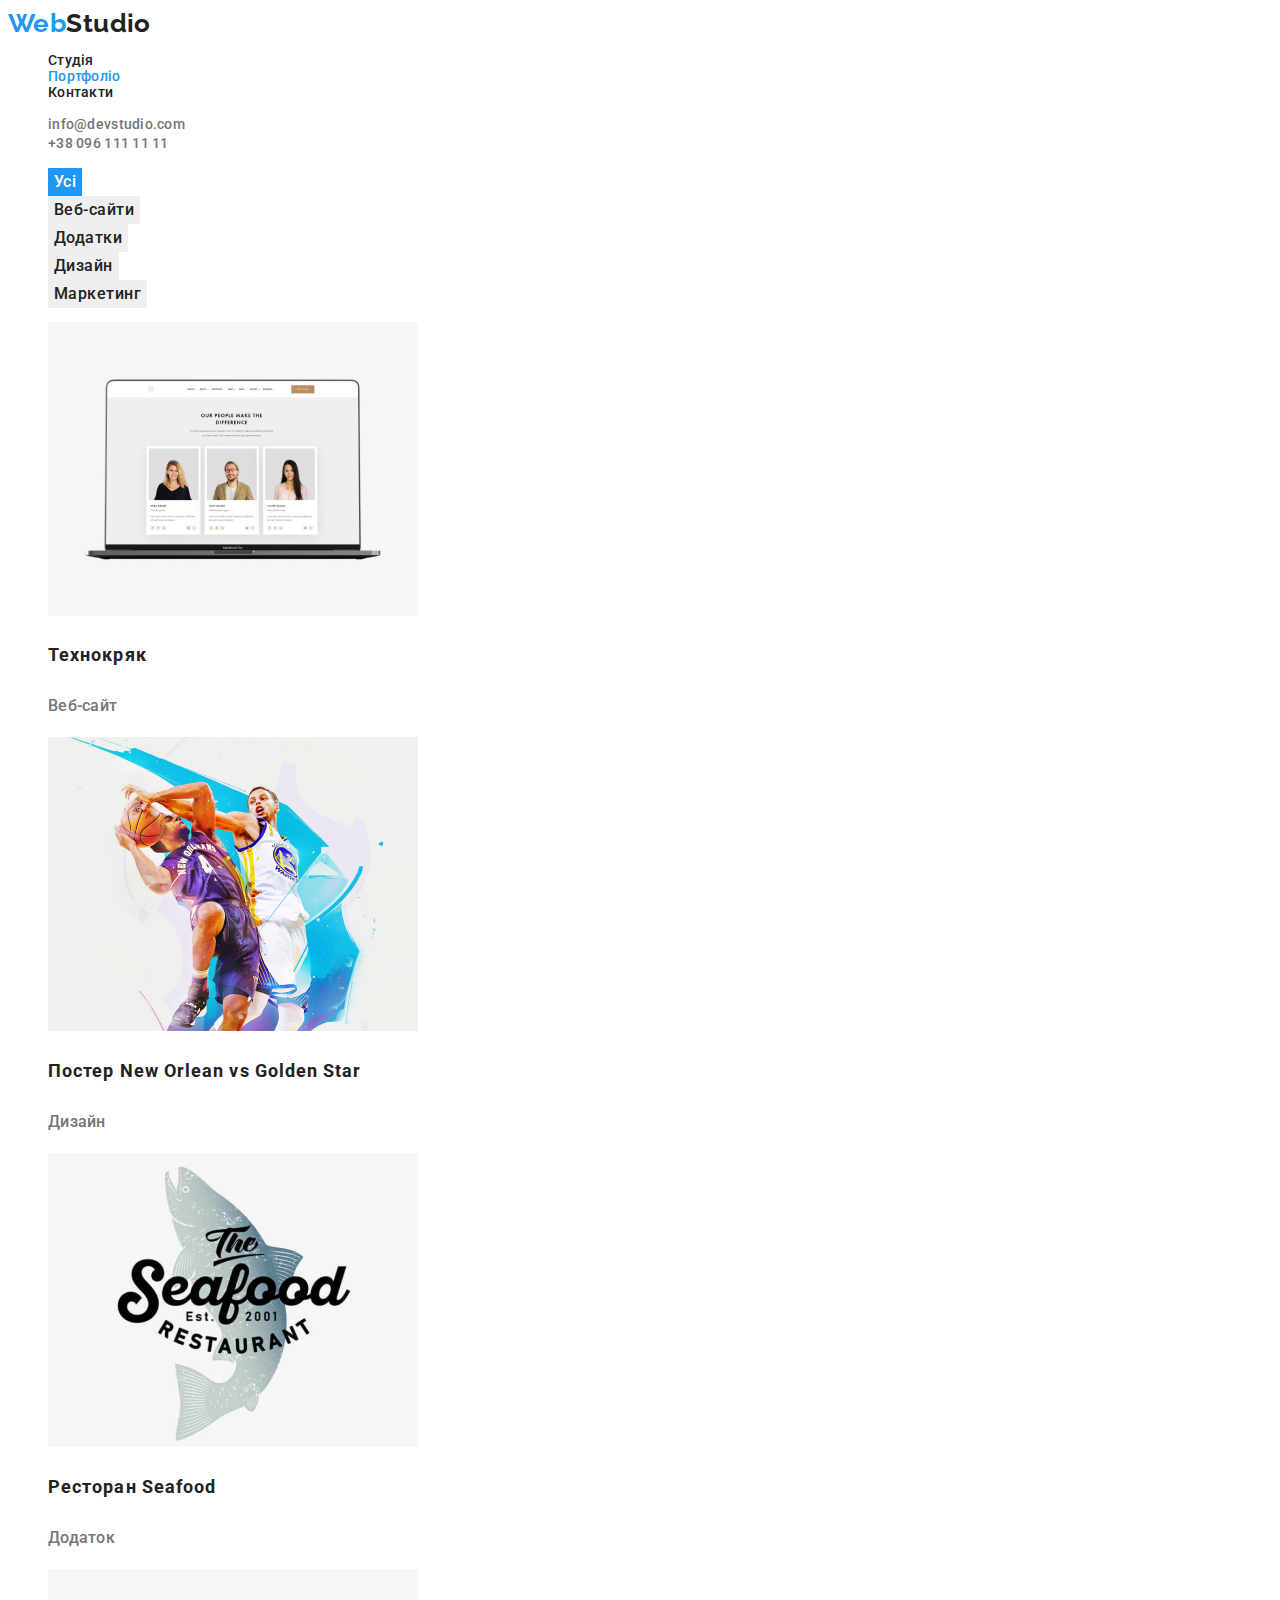
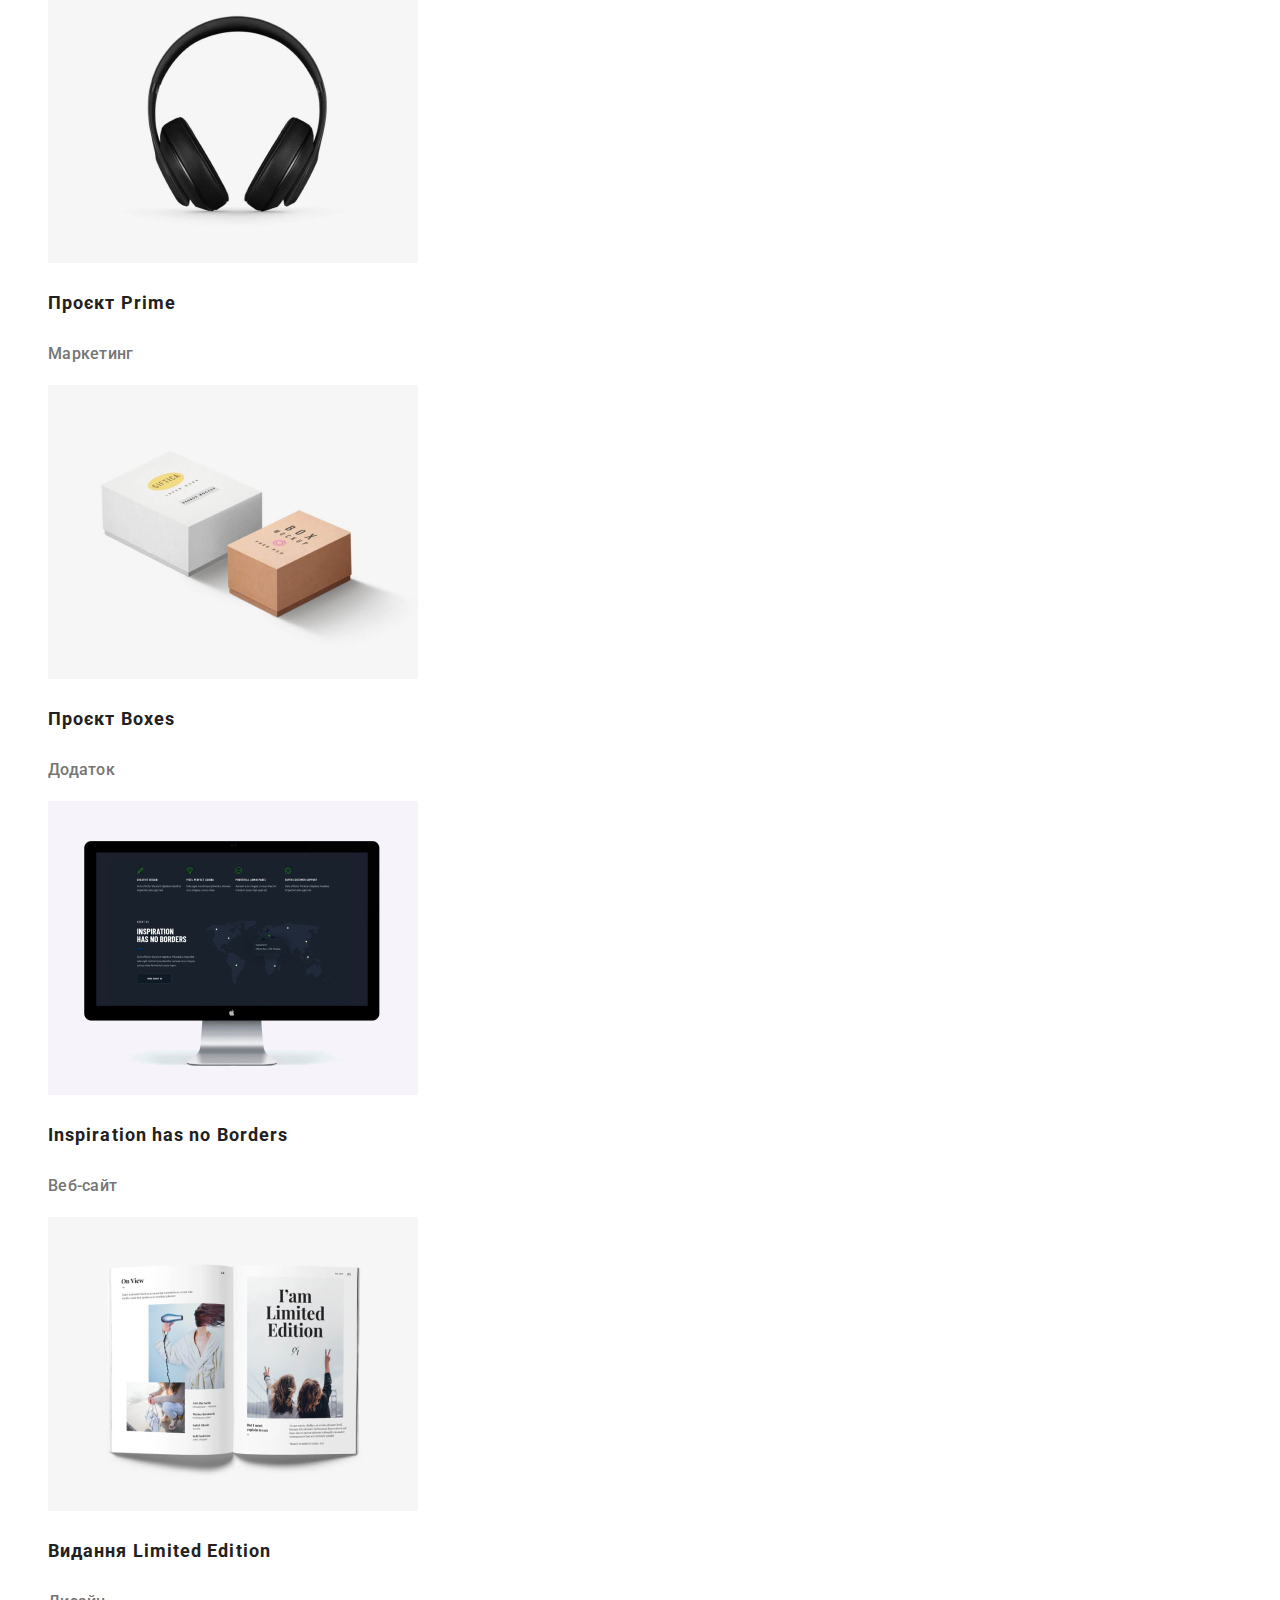
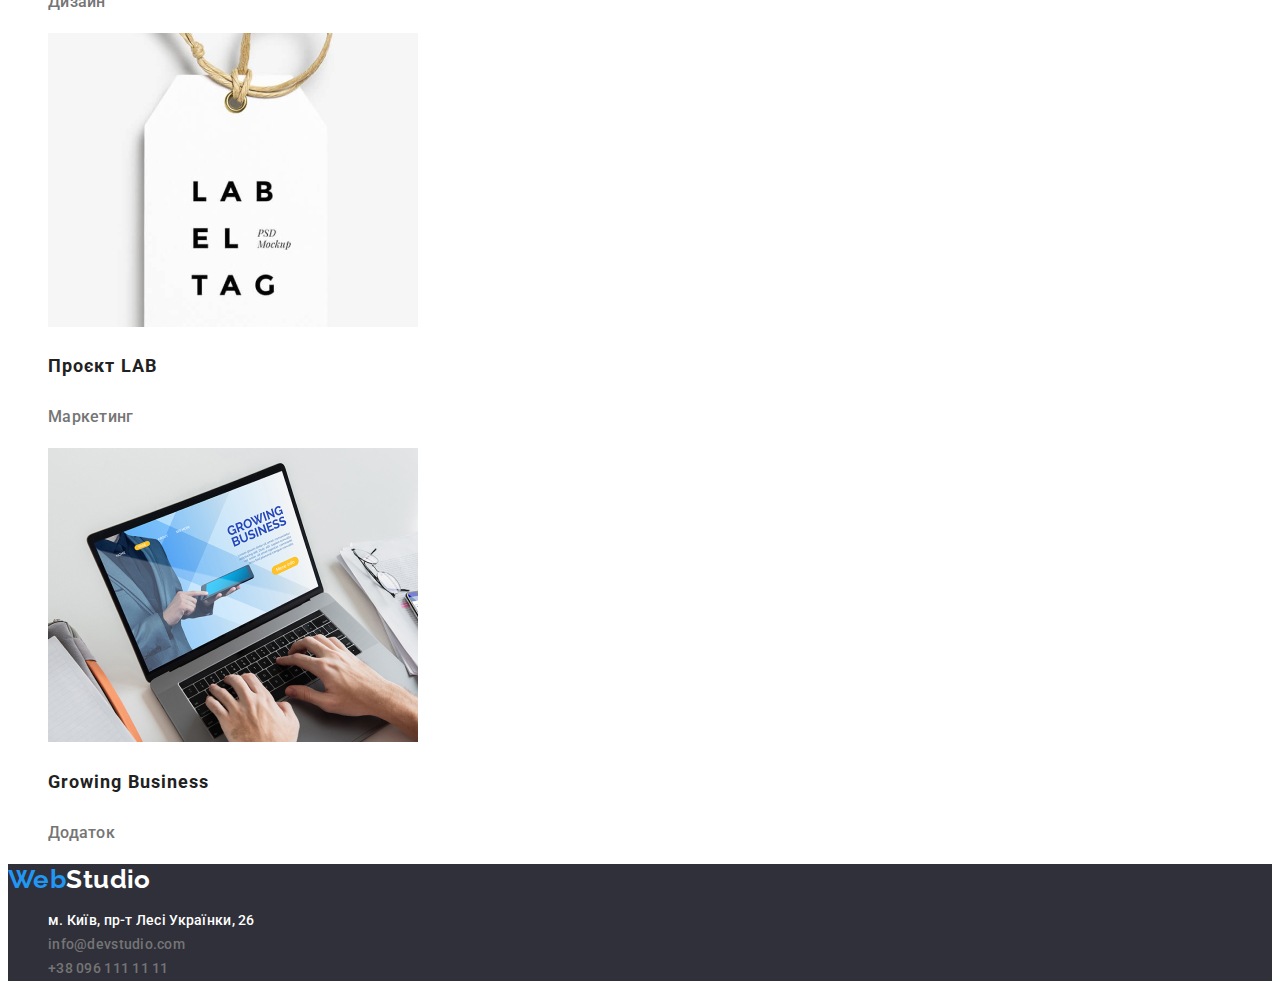
==== commit 9973fb38: "improve all mistakes" ====
--- a/portfolio.html
+++ b/portfolio.html
@@ -5,9 +5,7 @@
     <meta http-equiv="X-UA-Compatible" content="IE=edge" />
     <meta name="viewport" content="width=device-width, initial-scale=1.0" />
     <title>Portfolio</title>
-    <link
-      href="https://fonts.googleapis.com/css2?family=Raleway:wght@700&family=Roboto:wght@400;500;700&display=swap"
-      rel="stylesheet"
+    <link href="https://fonts.googleapis.com/css2?family=Raleway:wght@700&family=Roboto:wght@400;500;700;900&display=swap" rel="stylesheet"
     />
     <link rel="stylesheet" href="./css/styles.css" />
   </head>
@@ -37,7 +35,7 @@
       <section>
         <h1 hidden class="">Наші роботи</h1>
         <ul class="list">
-          <li><button  type="button" class="menu-button" >Усі</button></li>
+          <li><button  type="button" class="menu-button-light">Усі</button></li>
           <li><button  type="button" class="menu-button" >Веб-сайти</button></li>
           <li><button  type="button" class="menu-button" >Додатки</button></li>
           <li><button  type="button" class="menu-button" >Дизайн</button></li>
@@ -46,7 +44,7 @@
 
         <ul class="list">
           <li>
-            <a>
+            <a href="#">
               <img src="./images/img7.jpg" alt="десктоп ноутбука" width="370" />
               <h3 class="product-name">Технокряк</h3>
               <p class="product-txt">Веб-сайт</p>
@@ -54,7 +52,7 @@
           </li>
 
           <li>
-            <a>
+            <a href="#">
               <img src="./images/img8.jpg" alt="гра в баскетбол" width="370" />
               <h3 class="product-name">Постер New Orlean vs Golden Star</h3>
               <p class="product-txt">Дизайн</p>
@@ -62,7 +60,7 @@
           </li>
 
           <li>
-            <a>
+            <a href="#">
               <img
                 src="./images/img9.jpg"
                 alt="ресторан морепродуктів"
--- a/css/styles.css
+++ b/css/styles.css
@@ -16,7 +16,10 @@
 }
 
 /* Reset */
-
+.listone {
+    text-decoration: none;
+    list-style: none;
+}
 .link {
     text-decoration: none;
     color: currentColor;
@@ -49,7 +52,6 @@
     font-weight: 700;
     font-size: 26px;
     line-height: 1.19;
-    letter-spacing: 0.03em;
     color: var(--akc-txt-color);
 }
 
@@ -58,22 +60,20 @@
     font-weight: 700;
     font-size: 26px;
     line-height: 1.19;
-    letter-spacing: 0.03em;
     color: var(--main-txt-color)
 }
 
 .list {
 font-weight: 500;
-font-size: 14px;
 line-height: 1.14;
 letter-spacing: 0.02em;
 color: var(--main-txt-color);
 }
+
 .header-link-nav {
     color: var(--akc-txt-color);
 }
 .header-link-item {
-font-size: 14px;
 line-height: 1.4;
 letter-spacing: 0.02em;
 color: var(--second-text-color);
@@ -106,38 +106,34 @@
 }
 
 .section-title {
-font-weight: 700;
 font-size: 36px;
 line-height: 1.16;
 text-align: center;
-letter-spacing: 0.03em;
-color: var(--main-txt-color);
-
-}
+}
+
 .text {
-font-size: 14px;
 line-height: 1.71;
-letter-spacing: 0.03em;
 color: var(--second-text-color) ;
 }
-
 .hero-button {
-font-weight: 700;
-font-size: 16px;
-line-height: 1.87;
-display: flex;
-align-items: center;
-text-align: center;
-letter-spacing: 0.06em;
-color:var(--main-bg-color);
-background-color: var(--akc-txt-color);
-}
+    font-weight: 700;
+    font-size: 16px;
+    line-height: 1.87;
+    display: flex;
+    align-items: center;
+    text-align: center;
+    letter-spacing: 0.06em;
+    color:var(--main-bg-color);
+    background-color: var(--akc-txt-color);
+    }
 .hero-button:hover {
-    background-color:var(--second-text-color);
-}
+        background-color:var(--second-text-color);
+    }
+    .hero-button:focus {
+        background-color:var(--second-text-color);
+    }
 
 .product-name {
-    font-weight: 700;
     font-size: 18px;
     line-height: 2.0;
     letter-spacing: 0.06em;
@@ -147,47 +143,56 @@
 .product-txt {
     font-size: 16px;
     line-height: 1.87;
-    letter-spacing: 0.03em; 
     color: var(--second-text-color);
 
 }
 
 .menu-button {
+    font-family: inherit;
     cursor: pointer;
     border: none;
-    font-weight: 500;
+    font-style: normal;
     font-size: 16px;
     line-height: 1.62;
     text-align: center;
+    color: var(--main-txt-color);
+    font-weight: 500;
     letter-spacing: 0.03em;
-    color: var(--main-txt-color);
+     color: #212121;
 }
 .menu-button:hover,
 .menu-button:focus {
     background-color: var(--akc-txt-color);
-}
-
+    color: var(--light-txt-color);
+}
+.menu-button-light { font-family: inherit;
+    cursor: pointer;
+    border: none;
+    font-style: normal;
+    font-size: 16px;
+    line-height: 1.62;
+    text-align: center;
+    color: var(--main-txt-color);
+    font-weight: 500;
+    letter-spacing: 0.03em;
+    background-color: var(--akc-txt-color);
+    color: var(--light-txt-color);
+}
 .subtitle {
-font-weight: 700;
 font-size: 14px;
 line-height: 1.14;
-letter-spacing: 0.03em;
 text-transform: uppercase;
-color: var(--main-txt-color);
 }
 
 .team-name {
     font-weight: 500;
     font-size: 16px;
+    line-height: 1.18;  
+}
+
+.team-position {
+    font-size: 16px;
     line-height: 1.18;
-    letter-spacing: 0.03em;
-    color:var(--main-txt-color);
-    
-}
-.team-position {
-    font-size: 16px;
-    line-height: 1.18;
-    letter-spacing: 0.03em;
     color:var(--second-text-color); 
 }
 
@@ -196,16 +201,12 @@
 }
 
 .footer-link-location {
-   font-size: 14px;
    line-height: 1.71;
-   letter-spacing: 0.03em;
    color: var(--light-txt-color);
 }
 .foter-link-item {
     text-decoration: none;
-   font-size: 14px;
    line-height: 1.71;
-   letter-spacing: 0.03em;
    color: var(--second-text-color);
 }
 .logostudiof {
@@ -213,7 +214,6 @@
     font-weight: 700;
     font-size: 26px;
     line-height: 1.19;
-    letter-spacing: 0.03em;
     color:var(--light-txt-color);
 }
 .foter-link-item:hover {
@@ -221,9 +221,3 @@
 }
 .foter-link-item:focus {
     color: var(--akc-txt-color);}
-
-.footer-link-location:hover {
-    color: var(--akc-txt-color);
-}
-.footer-link-location:focus {
-     color: var(--akc-txt-color);}